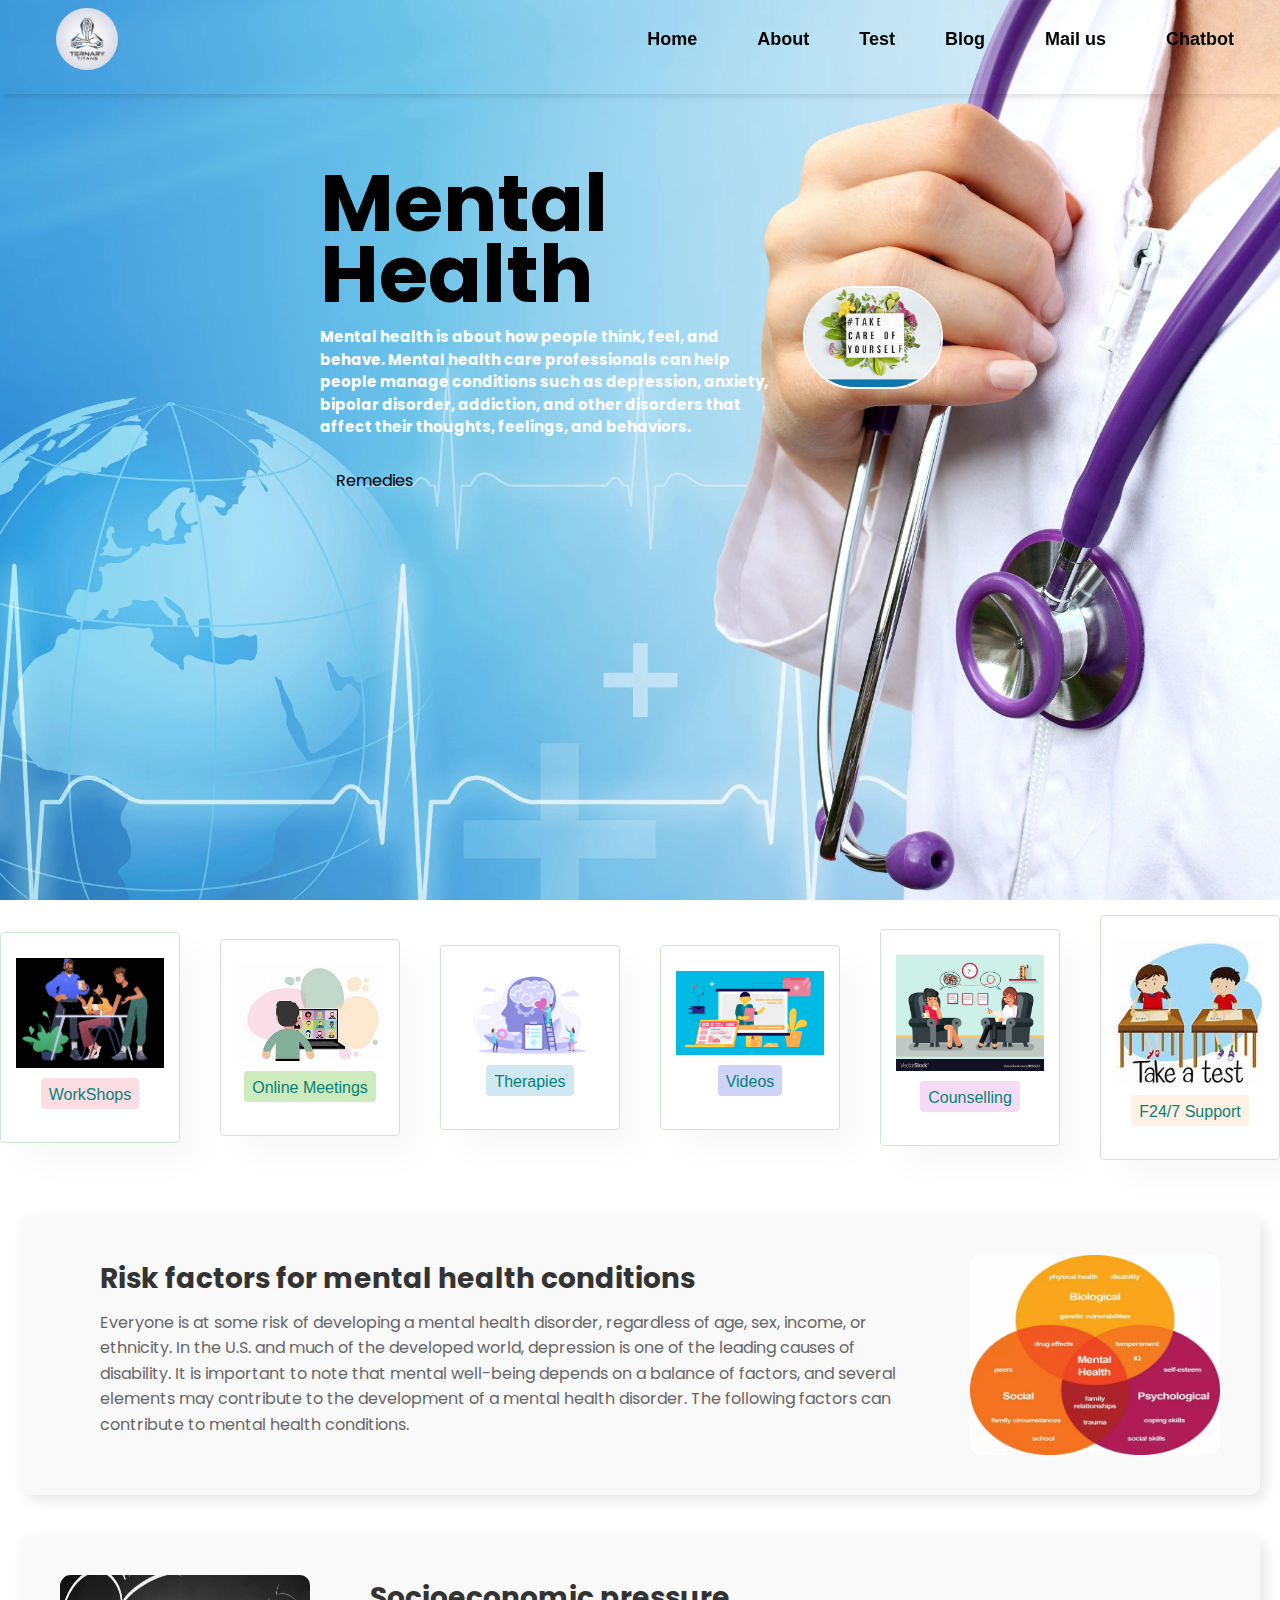
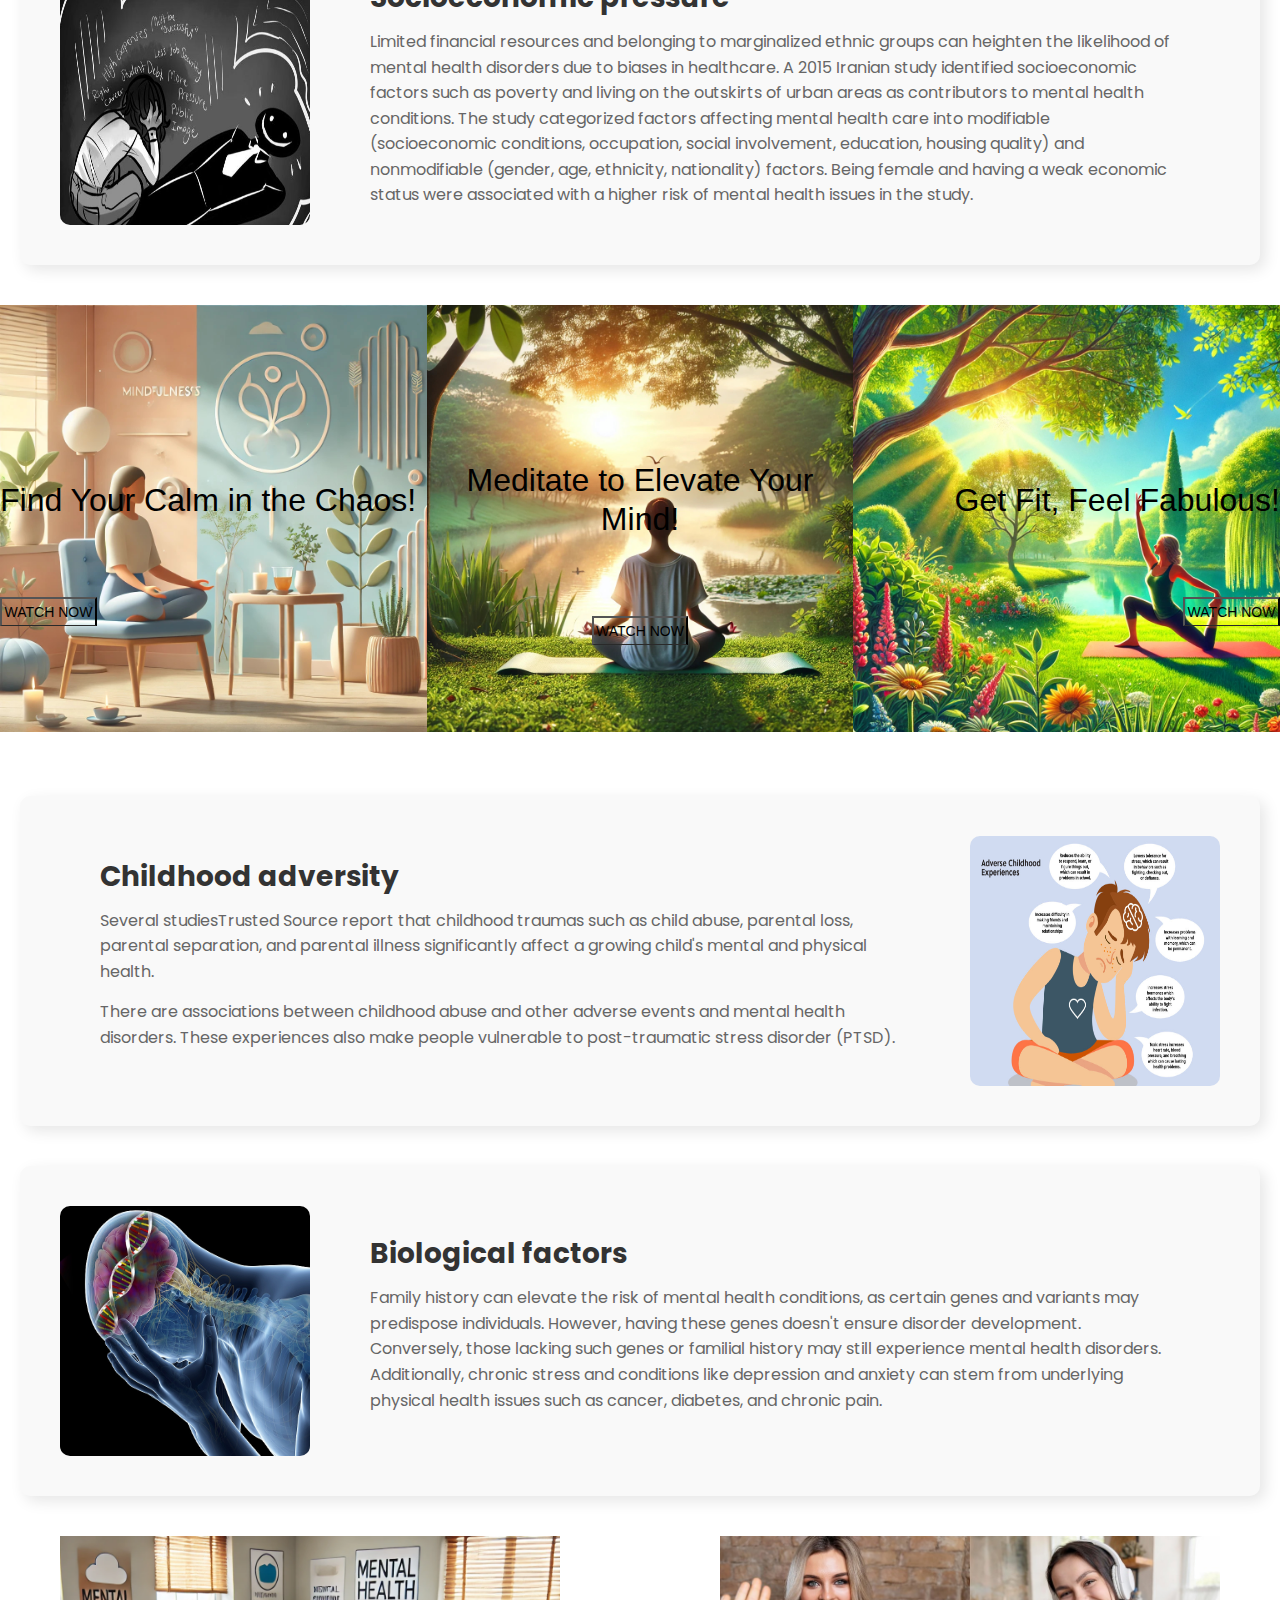
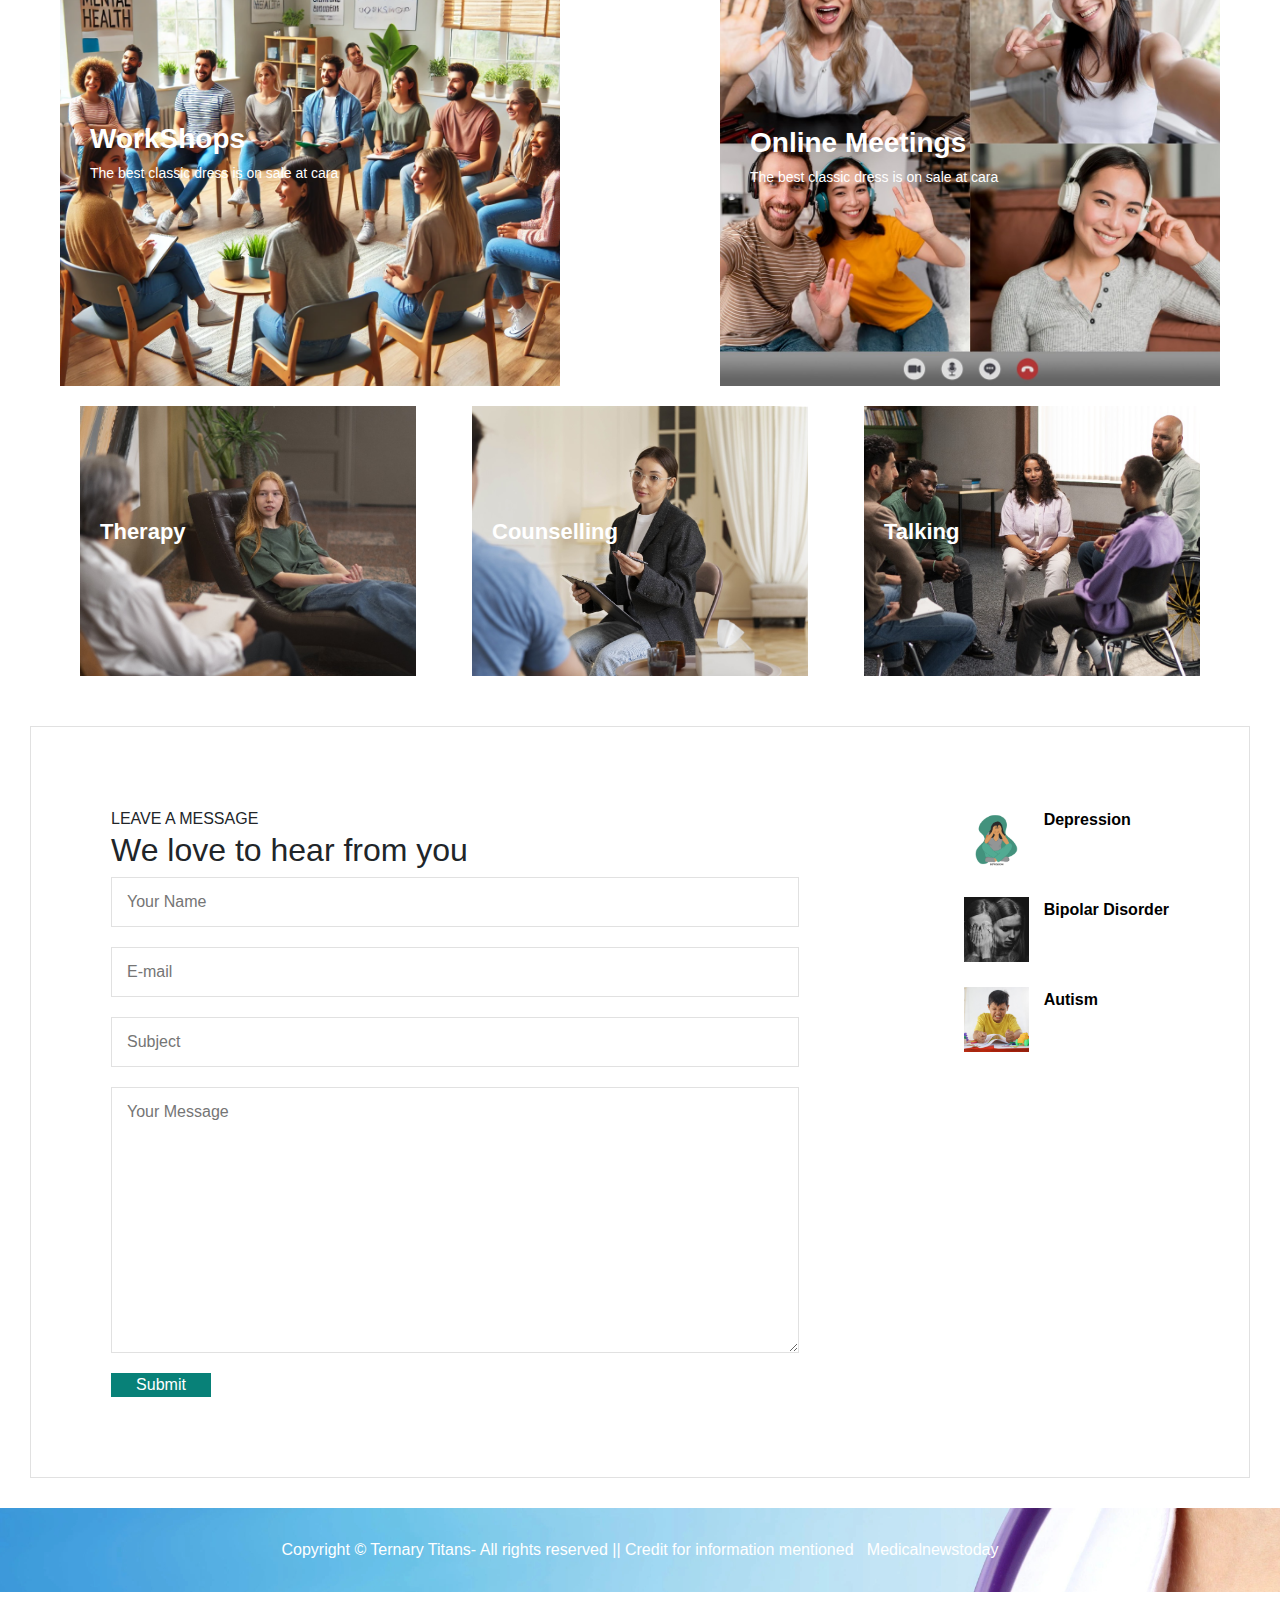
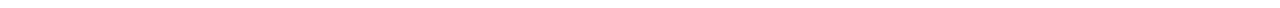
==== index.html @ f3a87f1c "Add files via upload" ====
<!DOCTYPE html>
<html lang="en">
<head>
    <meta charset="UTF-8">
    <meta name="viewport" content="width=device-width, initial-scale=1.0">
    <title>Mental Health </title>
    <link rel="stylesheet" href="style.css">
    <link rel="stylesheet" href="https://cdn.jsdelivr.net/npm/bootstrap@4.3.1/dist/css/bootstrap.min.css" 
    integrity="sha384-ggOyR0iXCbMQv3Xipma34MD+dH/1fQ784/j6cY/iJTQUOhcWr7x9JvoRxT2MZw1T"
     crossorigin="anonymous">

     <link rel="stylesheet" href="https://cdn.jsdelivr.net/npm/bootstrap-icons@1.11.1/font/bootstrap-icons.css" 
     integrity="sha384-4LISF5TTJX/fLmGSxO53rV4miRxdg84mZsxmO8Rx5jGtp/LbrixFETvWa5a6sESd" crossorigin="anonymous">
</head>
<body>
    <!-- <nav class="navbar background">
        <ul class="sidebar">
            <li onclick=hideSidebar()><a href="#"><svg xmlns="http://www.w3.org/2000/svg" height="26px" viewBox="0 -960 960 960" width="24px" fill="#5f6368"><path d="m256-200-56-56 224-224-224-224 56-56 224 224 224-224 56 56-224 224 224 224-56 56-224-224-224 224Z"/></svg></a></li>
            <li><a href="index.html">Home</a></li>
            <li><a href="#">About</a></li>
            <li><a href="">Test</a></li>
            <li><a href="bolg.html">Blog</a></li>
            <li ><a href="mailto: abc@gmail.com">Mail us  </a></li>
            <li ><a href="https://www.chatbase.co/chatbot-iframe/_RUopbeMwL-iuZXejC-tN" target="_blank">Chatbot</a></li>
        </ul>
        <ul>
           <img class="logo" src="images/logo.jpeg" alt="logo">
            <li class="hideOnMobile"><a href="index.html">Home</a></li>
            <li class="hideOnMobile"><a href="#About">About</a></li>
            <li class="hideOnMobile"><a href="">Test</a></li>
            <li class="hideOnMobile"><a href="bolg.html">Blog</a></li>
            <li  class="hideOnMobile"><a href="mailto: abc@gmail.com">Mail us  </a></li>
            <li  class="hideOnMobile"><a href="https://www.chatbase.co/chatbot-iframe/_RUopbeMwL-iuZXejC-tN" target="_blank">Chatbot</a></li>
            <li class="menu-button" onclick=showSidebar()><a href="#"><svg xmlns="http://www.w3.org/2000/svg" height="26px" viewBox="0 -960 960 960" width="26px" fill="#5f6368"><path d="M120-240v-80h720v80H120Zm0-200v-80h720v80H120Zm0-200v-80h720v80H120Z"/></svg></a></li>
        </ul>
    </nav> -->
    <nav class="navbar background fixed-top">
        <ul class="sidebar">
            <li onclick=hideSidebar()>
                <a href="#"><svg xmlns="http://www.w3.org/2000/svg" height="26px" viewBox="0 -960 960 960" width="24px" fill="#5f6368"><path d="m256-200-56-56 224-224-224-224 56-56 224 224 224-224 56 56-224 224 224 224-56 56-224-224-224 224Z"/></svg></a>
            </li>
            <li><a href="index.html">Home</a></li>
            <li><a href="#">About</a></li>
            <!-- Updated Test menu with dropdown -->
            <li class="dropdown">
                <a href="javascript:void(0)" class="dropbtn">Test</a>
                <div class="dropdown-content">
                    <a href="Teenagers.html">Teenagers</a>
                    <a href="adult.html">Adults</a>
                    <a href="senior.html">Senior Citizens</a>
                </div>
            </li>
            <li><a href="blog.html">Blog</a></li>
            <li><a href="mailto: abc@gmail.com">Mail us</a></li>
            <li><a href="https://www.chatbase.co/chatbot-iframe/_RUopbeMwL-iuZXejC-tN" target="_blank">Chatbot</a></li>
        </ul>
        <ul>
            <img class="logo" src="images/logo.jpg" alt="logo">
            <li class="hideOnMobile"><a href="index.html">Home</a></li>
            <li class="hideOnMobile"><a href="#About">About</a></li>
            <!-- Updated Test menu with dropdown for larger screens -->
            <li class="dropdown hideOnMobile">
                <a href="javascript:void(0)" class="dropbtn">Test</a>
                <div class="dropdown-content">
                    <a href="Teenagers.html">Teenagers</a>
                    <a href="adult.html">Adults</a>
                    <a href="senior.html">Senior Citizens</a>
                </div>
            </li>
            <li class="hideOnMobile"><a href="blog.html">Blog</a></li>
            <li class="hideOnMobile"><a href="mailto: abc@gmail.com">Mail us</a></li>
            <li class="hideOnMobile"><a href="https://www.chatbase.co/chatbot-iframe/_RUopbeMwL-iuZXejC-tN" target="_blank">Chatbot</a></li>
            <li class="menu-button" onclick=showSidebar()>
                <a href="#"><svg xmlns="http://www.w3.org/2000/svg" height="26px" viewBox="0 -960 960 960" width="26px" fill="#5f6368"><path d="M120-240v-80h720v80H120Zm0-200v-80h720v80H120Zm0-200v-80h720v80H120Z"/></svg></a>
            </li>
        </ul>
    </nav>
    <section class="background firstSection">
        <div class="box-main">
            <div class="firstHalf">
                <p class="text-b">Mental Health </p>
                <p class="text-s">Mental health is about how people think, feel, and behave. 
                    Mental health care professionals can help people manage conditions such as depression,
                     anxiety, bipolar disorder, addiction, and other disorders that affect their thoughts, 
                     feelings, and behaviors. </p>
                <div class="buttons">
                   
                    <button class="btn"><a href="awareness.html" target="_blank" >Remedies</a></button>
                </div>
            </div>

            <div class="secondHalf">
                <img src="images/main.jpeg" alt=" Mental health">
            </div>
        </div>
    </section>
    <section id="feature" class="section-p1">
        <div class="fe-box">
            <img src="images/workshop.jpg" alt="workshop">
            <h6>WorkShops</h6>
        </div>
        <div class="fe-box">
            <img src="images/online meeting.jpeg" alt="online meeting">
            <h6>Online Meetings</h6>
        </div>
        <div class="fe-box">
            <img src="images/AI-mental-health-therapy.webp" alt="therapies">
            <h6>Therapies</h6>
        </div>
        <div class="fe-box">
            <img src="images/Videos.jpg" alt="Videos">
            <h6>Videos</h6>
        </div>
        <div class="fe-box">
            <img src="images/counselling.jpg" alt="counselling">
            <h6>Counselling</h6>
        </div>
        <div class="fe-box">
            <img src="images/testing.jpeg" alt="testing">
            <h6>F24/7 Support</h6>
        </div>

    </section>
    <section class="section" id="About" >
        <div class="paras">
        <p class="sectionTag text-big">Risk factors for mental health conditions</p>
        <p class="sectionSubTag text-small">
            Everyone is at some risk of developing a mental health disorder,
             regardless of age, sex, income, or ethnicity. In the U.S. and much of the developed world,
             depression is one of the leading causes of disability.
             It is important to note that mental well-being depends on a balance of factors, and 
             several elements may contribute to the development of a mental health disorder.
             The following factors can contribute to mental health conditions.
        </div>
            <div class="thumbnail">
                <img src="images/img2.webp" alt="building image">
            </div>
        </p>
    </section>
    <section class="section section-left ">
        <div class="paras">
        <p class="sectionTag text-big">Socioeconomic pressure</p>
        <p class="sectionSubTag text-small">
            Limited financial resources and belonging to marginalized ethnic groups
             can heighten the likelihood of mental health disorders due to biases in healthcare.
              A 2015 Iranian study identified socioeconomic factors such as poverty and living on 
              the outskirts of urban areas as contributors to mental health conditions. 
              The study categorized factors affecting mental health care into modifiable
               (socioeconomic conditions, occupation, social involvement, education, housing quality) 
               and nonmodifiable (gender, age, ethnicity, nationality) factors. Being female and having a
                weak economic status were associated with a higher risk of mental health issues in the study.
        </div>
            <div class="thumbnail">
                <img src="images/img3.jpg" alt="building image">
            </div>
        </p>
    </section>
    
    <section id="new" class="w-100">
        <div class="row p-0 m-0">
          <div class="one col-lg-4 col-md-12 col-12 p-0">
            <img class="img-fluid" src="images/manage stress.jpg" alt="">
            <div class="details">
              <h2>Find Your Calm in the Chaos!</h2>
              <button class="text-uppercase"><a href="https://youtu.be/uDuPL6wfWvQ?si=vHTYbz6WecCUiUJJ" target="_blank">Watch now</a></button>
            </div>
          </div>
          <div class="one col-lg-4 col-md-12 col-12 p-0">
            <img class="img-fluid" src="images/meditation.jpg" alt="">
            <div class="details">
              <h2>Meditate to Elevate Your Mind!</h2>
              <button class="text-uppercase"><a href="https://youtu.be/cbKkB3POqaY?si=STC4445yR1fGW0yU" target="_blank">Watch now</a></button>
            </div>
          </div>
          <div class="one col-lg-4 col-md-12 col-12 p-0">
            <img class="img-fluid" src="images/Exercise.jpg" alt="">
            <div class="details">
              <h2>Get Fit, Feel Fabulous!</h2>
              <button class="text-uppercase"><a href="https://youtu.be/o18I23HCQtE?si=DFOHvB4VDRII1IsX" target="_blank">Watch now</a></button>
            </div>
          </div>
        </div>
      </section>

    
    <section class="section" >
        <div class="paras">
        <p class="sectionTag text-big">Childhood adversity</p>
        <p class="sectionSubTag text-small">
            Several studiesTrusted Source report that childhood traumas such as child abuse,
             parental loss, parental separation, and parental illness significantly affect a 
             growing child's mental and physical health.
            </p>
            <p class="sectionSubTag text-small">
                There are associations between childhood abuse and other adverse 
                events and mental health disorders. These experiences also make people
                 vulnerable to post-traumatic stress disorder (PTSD).
                
            </p>
        </div>
            <div class="thumbnail">
                <img src="images/img4.jpg" alt="building image">
            </div>
        </p>
    </section>

    <section class="section section-left ">
        <div class="paras">
        <p class="sectionTag text-big">Biological factors</p>
        <p class="sectionSubTag text-small">
            Family history can elevate the risk of mental health conditions,
             as certain genes and variants may predispose individuals. However,
              having these genes doesn't ensure disorder development. Conversely,
               those lacking such genes or familial history may still experience 
               mental health disorders. Additionally, chronic stress and conditions
                like depression and anxiety can stem from underlying physical health
                 issues such as cancer, diabetes, and chronic pain.
        </div>
            <div class="thumbnail">
                <img src="images/img5.jpg" alt="building image">
            </div>
        </p>
    </section>
    <section id="sm-banner" class="section-p1">
        <div class="banner-box">
           
            <h2>WorkShops</h2>
            <span>The best classic dress is on sale at cara</span>
           
        </div>
        <div class="banner-box banner-box2">
            <h4></h4>
            <h2>Online Meetings</h2>
            <span>The best classic dress is on sale at cara</span>
            
        </div>
    </section>

    <section id="banner3">
        <div class="banner-box">
            <h2>Therapy</h2>
           <h3></h3>
        </div>
        <div class="banner-box banner-box2">
            <h2>Counselling</h2>
           <h3></h3>
        </div>
        <div class="banner-box banner-box3">
            <h2>Talking</h2>
           <h3></h3>
        </div>
    </section>

    <section id="form-details">
        <form id="feedbackForm" onsubmit="submitForm(event)" >
            <span>LEAVE A MESSAGE</span>
            <h2>We love to hear from you</h2>
            <input type="text" placeholder="Your Name" id="name">
            <input type="email" placeholder="E-mail" id="email">
            <input type="text" placeholder="Subject" id="subject">
            <textarea name="" id="message" cols="30"  rows="10" placeholder="Your Message"></textarea>
            <button class="normal" id="submit">Submit</button>
        </form>
        <div class="people">
            <div>
                <img src="images/Depression.png" alt="">
                <p>
                   <span>Depression</span> </p>
            </div>
            <div>
                <img src="images/Bipolar disorder.jpeg" alt="">
                <p>
                    <span>Bipolar Disorder</span> </p>
            </div>
            <div>
                <img src="images/Autism.jpeg" alt="">
                <p>
                    <span>Autism </span> 
                 </p>
            </div>
        </div>
    </section>

    <footer class="background">
        <p class="text-footer">
             Copyright &copy; Ternary Titans- All rights reserved ||
             Credit for information mentioned  <a href="https://www.medicalnewstoday.com/articles/154543#definition" style="color: white; " target="_blank">&nbsp;&nbsp;  Medicalnewstoday </a> </p>
        </p>
    </footer>

    <script>
        function submitForm(event) {
            event.preventDefault();
            alert("Your feedback is submitted");
            document.getElementById("feedbackForm").reset();
        }

        function showSidebar(){
        const sidebar = document.querySelector('.sidebar');
        sidebar.style.display = 'flex';
        }
        function hideSidebar(){
        const sidebar = document.querySelector('.sidebar');
        sidebar.style.display = 'none';
        }
</script>
    <script href="script.js"></script>
    <script src="https://cdn.jsdelivr.net/npm/@popperjs/core@2.11.8/dist/umd/popper.min.js"
     integrity="sha384-I7E8VVD/ismYTF4hNIPjVp/Zjvgyol6VFvRkX/vR+Vc4jQkC+hVqc2pM8ODewa9r" crossorigin="anonymous"></script>
<script src="https://cdn.jsdelivr.net/npm/bootstrap@5.3.3/dist/js/bootstrap.min.js"
 integrity="sha384-0pUGZvbkm6XF6gxjEnlmuGrJXVbNuzT9qBBavbLwCsOGabYfZo0T0to5eqruptLy" crossorigin="anonymous"></script>
</body>
</html>
---- style.css ----
@import url('https://fonts.googleapis.com/css2?family=Poppins:ital,wght@0,100;0,200;0,300;0,400;0,500;0,600;0,700;0,800;0,900;1,100;1,200;1,300;1,400;1,500;1,600;1,700;1,800;1,900&display=swap');
/* @import url('https://fonts.googleapis.com/css2?family=Ubuntu&display=swap'); */

* {
    margin: 0;
    padding: 0;
    box-sizing: border-box;
  }
  
body {
  line-height: 1.6;
  background-color: #f4f4f4;
  color: #333;
  font-family: "Poppins",sans-serif;
}
  
.logo{
    margin-right: 40%;
    margin-top: 0%;
    width: 5%;
    height: 5%;
    border-radius: 40px;
}
.navbar{
    box-shadow: 3px 3px 5px rgba(0, 0, 0, 0.1);
    position: sticky;
    top:0;
    cursor: pointer;
}
nav ul{
    width: 100%;
    list-style: none;
    display: flex;
    justify-content: flex-end;
    align-items: center;
}
nav li{
    height: 60px;
}
nav a{
    height: 100%;
    padding: 0 30px;
    text-decoration: none;
    display: flex;
    align-items: center;
    /* color: white; */
    color: black;
    font-size: large;
    font-weight: bold;
}

nav a:hover{
    background-color: #f4f4f4;
    text-decoration: none;
}
nav li:first-child{
    margin-right: auto;
}
.sidebar{
    position: fixed;
    top: 0;
    right: 0;
    height: 100vh;
    width: 250px;
    z-index: 999;
    background-color: rgb(255, 255, 255, 0.2);
    backdrop-filter: blur(10px);
    box-shadow: 10px 0 10px rgba(0, 0, 0, 0.1);
    display: none;
    flex-direction: column;
    align-items: flex-start;
    justify-content: flex-start;
}
.sidebar li{
    width: 100%;
}
.sidebar a{
    width: 100%;
}
.menu-button{
    display: none;
}
/* Dropdown container */
.dropdown {
    position: relative;
    display: inline-block;
}

/* Dropdown button */
.dropbtn {
    color: black;
    padding: 14px 20px;
    text-decoration: none;
}

/* Dropdown content (hidden by default) */
.dropdown-content {
    display: none;
    position: absolute;
    background-color: #f9f9f9;
    min-width: 160px;
    box-shadow: 0px 8px 16px 0px rgba(0,0,0,0.2);
    z-index: 1;
}

/* Links inside the dropdown */
.dropdown-content a {
    color: black;
    padding: 12px 16px;
    text-decoration: none;
    display: block;
}

/* Change color of dropdown links on hover */
.dropdown-content a:hover {
    background-color: #f1f1f1;
}

/* Show the dropdown menu on hover */
.dropdown:hover .dropdown-content {
    display: block;
}

/* Change the background color of the dropdown button when hovered */
.dropdown:hover .dropbtn {
    background-color: #f4f4f4;;
}
.background{
  background:rgba(255, 255, 255, 0.7)url('images/background.jpg');
  background-size: cover;
  background-blend-mode: darken;
}
.box-main{
    display: flex;
    justify-content: center;
    align-items: center;
    color: white;
    font-family: 'Segoe UI', Tahoma, Geneva, Verdana, sans-serif;
    max-width: 50%;
    margin: auto;
    height: 75%;
}
h6{
    font-weight: 700;
    font-size: 12px;
}
#feature{
    display: flex;
    align-items: center;
    justify-content: space-between;
    flex-wrap: wrap;
}
#feature .fe-box{
    width: 180px;
    text-align: center;
    padding: 25px 15px;
    box-shadow: 20px 20px 34px rgba(0,0,0,0.03);
    border: 1px solid #cce7d0;
    border-radius: 4px;
    margin: 15px 0;
}
#feature .fe-box:hover{
    box-shadow: 10px 10px 54px rgba(70,62,221,0.1);

}
#feature .fe-box img{
    width:100%;
    margin-bottom:10px;
}
#feature .fe-box h6{
    display: inline-block;
    padding: 9px 8px 6px 8px;
    line-height: 1;
    border-radius: 4px;
    color: #088178;
    background-color: #fddde4;
}
#feature .fe-box:nth-child(2) h6{
    background-color: #cdebbc;
}
#feature .fe-box:nth-child(3) h6{
    background-color: #d1e8f2;
}
#feature .fe-box:nth-child(4) h6{
    background-color: #cdd4f8;
}
#feature .fe-box:nth-child(5) h6{
    background-color: #f6dbf6;
}
#feature .fe-box:nth-child(6) h6{
    background-color: #fff2e5;
}



.firstSection{
    height: 100vh;
}
.firstHalf{
    width: 80%;
    display: flex;
    flex-direction: column;
    justify-content: center;
}
.secondHalf{
    width: 30% ;
}
.secondHalf img{
    width: 80% ;
    border: 2px solid white;
    display: block;
    margin: auto;
    border-radius: 90px;
}
.text-big{
    /* font-family: Arial, Helvetica, sans-serif; */
    font-family: "Poppins",sans-serif;
    font-weight: bold;
    font-size: 41px;
    color: black;
}
.text-b{
    font-family: "Poppins",sans-serif;
    font-weight: bold;
    /* font-size: 41px; */
    font-size: 5em;
    line-height: 0.89em;
    color: black; 
}
.text-small{
    font-family: "Poppins",sans-serif;
    font-size: 15px;
    color: black;
}
.text-s{
    font-family: "Poppins",sans-serif;
    font-size: 15px; 
    font-weight: bold;
}
.btn{
    padding: 8px 20px;
    margin: 7px 3px;
    border: 2px solid;
    border-radius:  8px;
    background-color: #f9f9f9;
    font-weight: bold;
    color: black;
    cursor: pointer;
    font-family: "Poppins",sans-serif; 
    font-size: 20px;
}
.btn:hover{
    background-color: black;
}
.btn a:hover{
    color: #f6f5f4;
} 

.btn a{
    text-decoration: none;
    /* color: #ddd; */
    color: black;
}
.btn-sm{
    padding: 6px 10px;
    vertical-align: middle;
    font-size: 16px;
    width: 40px;
}
.btn-dark{
    color: black;
    border: 2px solid grey;
}
.about {
    padding: 80px 0;
    text-align: center;
}

.about-content img {
    margin-top: 20px;
    width: 300px;
    border-radius: 10px;
    box-shadow: 0px 8px 20px rgba(0, 0, 0, 0.1);
}
#new .one img{
    width: 100%;
    height: 100%;
    background-position: center center;
    background-repeat: no-repeat;
    background-size: cover;
    position: relative;
}
#new .details a{
    text-decoration: none;
    color:black ;
}
#new .one .details{
    position: absolute;
    width: 100%;
    height: 100%;
    top: 0;
    left: 0;
    transition: 0.3s ease;
}

#new .one .details h2{
    color:black ;
}

#new .one:hover .details{
    cursor: pointer;
    /* background-color: rgba(245, 178, 178, 0.7); */
    background-color: rgba(255, 255, 255, 0.7);
}
#new .one .details button{
    display: inline-block;
    font-size: 14px;
    font-weight: 500;
    color: #2a2a2a;
    background: none;
    text-transform: uppercase;
    border-bottom: 1px solid #2a2a2a;
    padding: 2.5px;
    transform: translateY(70px);
    transition: 0.3s ease;
}
#new .one .details button:hover{
    color: #fff;
    border-bottom: 1px solid #fff ;
}
#new .one:nth-child(1) .details{
    display: flex;
    justify-content: center;
    flex-direction: column;
    align-items: flex-start;
    text-align: start;
}
#new .one:nth-child(2) .details{
    display: flex;
    justify-content: center;
    flex-direction: column;
    align-items: center;
    text-align: center;
}
#new .one:nth-child(3) .details{
    display: flex;
    justify-content: center;
    flex-direction: column;
    align-items: flex-end;
    text-align:end;
}
/* .feedback{
    padding: 80px 0;
    text-align: center;
    background-color: #f6f5f4;
    height:833px ;
    
}
.feedback form {
    max-width: 600px;
    margin: 0 auto;
}
.feedback input, .feedback textarea {
    width: 100%;
    padding: 10px;
    margin: 10px 0;
    border-radius: 5px;
    border: 1px solid #ddd;
} */
#banner{
    display: flex;
    flex-direction: column;
    justify-content: center;
    align-items: center;
    text-align: center;
    background-image: url("img/banner/b2.jpg");
    width: 100%;
    height: 40vh;
    background-size: cover;
    background-position: center;
}
#banner h4{
    color: #fff;
    font-size: 16px;
}
#banner h2{
    color: #fff;
    font-size: 30px;
    padding: 10px 0;
}
#banner h2 span {
    color: #ef3636;
    
}
#banner button:hover{
    background: #088178;
    color: #fff;
}
#sm-banner{
    display: flex;
    justify-content: space-between;
    flex-wrap: wrap;

}
#sm-banner .banner-box{
    display: flex;
    flex-direction: column;
    justify-content: center;
    align-items: flex-start;
    background-image: url("images/b1.jpg");
    min-width: 500px;
    height: 50vh;
    background-size: cover;
    background-position: center;
    padding: 30px;
    margin-left: 60px;
    margin-bottom: 20px;
}
#sm-banner .banner-box2{
    background-image: url("images/b2.jpg");
    margin-right: 60px;
}

#sm-banner h4{
    color: #fff;
    font-size: 20px;
    font-weight: 300;
}
#sm-banner h2{
    color: #fff;
    font-size: 28px;
    font-weight: 800;
}
#sm-banner span{
    color: #fff;
    font-size: 14px;
    font-weight: 500;
    padding-bottom: 15px;
}
#sm-banner .banner-box:hover button{
    background: #088178;
    border: 1px solid #088178;
}
#banner3{
    display: flex;
    justify-content: space-between;
    flex-wrap: wrap;
    padding: 0 80px;
}
#banner3 .banner-box{
    display: flex;
    flex-direction: column;
    justify-content: center;
    align-items: flex-start;
    background-image: url("images/b3.jpg");
    min-width: 30%;
    height: 30vh;
    background-size: cover;
    background-position: center;
    padding: 20px;
    margin-bottom: 20px;
}
#banner3 .banner-box2{
    background-image: url("images/b4.jpg"); 
}
#banner3 .banner-box3{
    background-image: url("images/b5.jpg"); 
}
#banner3 h2{
    color: #fff;
    font-weight: 900;
    font-size: 22px;
}
#banner3 h3 {
    color: #ec544e;
    font-weight: 800;
    font-size: 15px;
}
#form-details {
    display: flex;
    justify-content: space-between;
    margin: 30px;
    padding: 80px;
    border: 1px solid #e1e1e1;
}
#form-details form{
    width: 65%;
    display: flex;
    flex-direction: column;
    align-items: flex-start;
}
#form-details form input,
#form-details form textarea{
    width: 100%;
    padding: 12px 15px;
    outline: none;
    margin-bottom: 20px;
    border: 1px solid #e1e1e1;
}
#form-details form button{
    background-color: #088178;
    border: 1em;
    color:#fff;
    width: 100px;
}
#form-details .people div{
    padding-bottom: 25px;
    display: flex;
    align-items: flex-start;
}
#form-details .people div img{
    width: 65px;
    height: 65px;
    object-fit: cover;
    margin-right: 15px;
}
#form-details .people div  p{
    margin: 0;
    font-size: 13px;
    line-height: 25px;
}
#form-details .people div  p span{
    display: block;
    font-size: 16px;
    font-weight: 600;
    color: #000;
}
.text-footer{
    text-align: center;
    padding: 30px 0;
    font-family:"Ubuntu", sans-serif;
    display: flex;
    justify-content: center;
    color: white;
}
.text-footer a{
    text-decoration: none;
}
/* General styling for sections */
.section {
    display: flex;
    align-items: center;
    justify-content: space-between;
    /* margin: 40px 20px; */
    /* padding: 20px; */
    padding: 30px;
    margin-top:10px;
    margin: 40px 20px;
    background-color: #f9f9f9;
    border-radius: 10px;
    box-shadow: 5px 5px 15px rgba(0, 0, 0, 0.1);
}
/* .thumbnail img{
    width: 300px;
    height: 300px;
    border: 2px solid black;
    border-radius: 26px;
    margin-top: 19px;
} */
body > section:nth-child(4) > div.thumbnail > img{
    height: 200px;
    width: 300px;

}
/* Styling for left-aligned sections */
.section-left {
    flex-direction: row-reverse;
}
/* Styling for text container */
.paras {
    flex: 1;
    margin-right: 10px;
    padding: 0px 50px;

}

/* Heading style */
.sectionTag {
    font-size: 28px;
    font-weight: bold;
    color: #333;
    margin-bottom: 10px;
}

/* Subtext style */
.sectionSubTag {
    font-size: 16px;
    line-height: 1.6;
    color: #666;
    margin-bottom: 15px;
}

/* Image styling */
.thumbnail img {
    max-width: 250px;
    width: 100%;
    align-items: center;
    height: 250px;
    border-radius: 10px;
    margin: 10px 10px;
}

/* Responsive styling for mobile */
@media (max-width: 768px) {
    
    .background{
        background:rgba(255, 255, 255, 0.7)url('images/background.jpg');
        background-size: cover;
        background-blend-mode: darken;
        width: 100%;
        height: 1000%;
      }
    .section {
        /* flex-direction: column;
        text-align: center; */
        flex-direction: column-reverse; 
    }
    .section-left {
        flex-direction: column;
    }
    .text-small{
        text-align: center;
    }
    .text-big{
        text-align: center;
    }
    .text-b{
        font-size: 4rem;
        text-align: center;
    }
    .text-s{
        text-align: center;
    }
    .paras {
        margin-right: 0;
        padding: 0px;
        /* margin-bottom: 20px; */
    }
    .thumbnail img {
        max-width: 100%;
        align-items: center;
    }
    .box-main{
        flex-direction: column-reverse;
        max-width: 100%;
    }
    .buttons{
        text-align: center;
    }
}
@media (max-width: 900px) {
    .hideOnMobile{
        display: none;
    }
    .menu-button{
        display: block;
    }
}

@media (max-width: 600px) {
    
    .sidebar{
        width: 100%;
    }
  
}
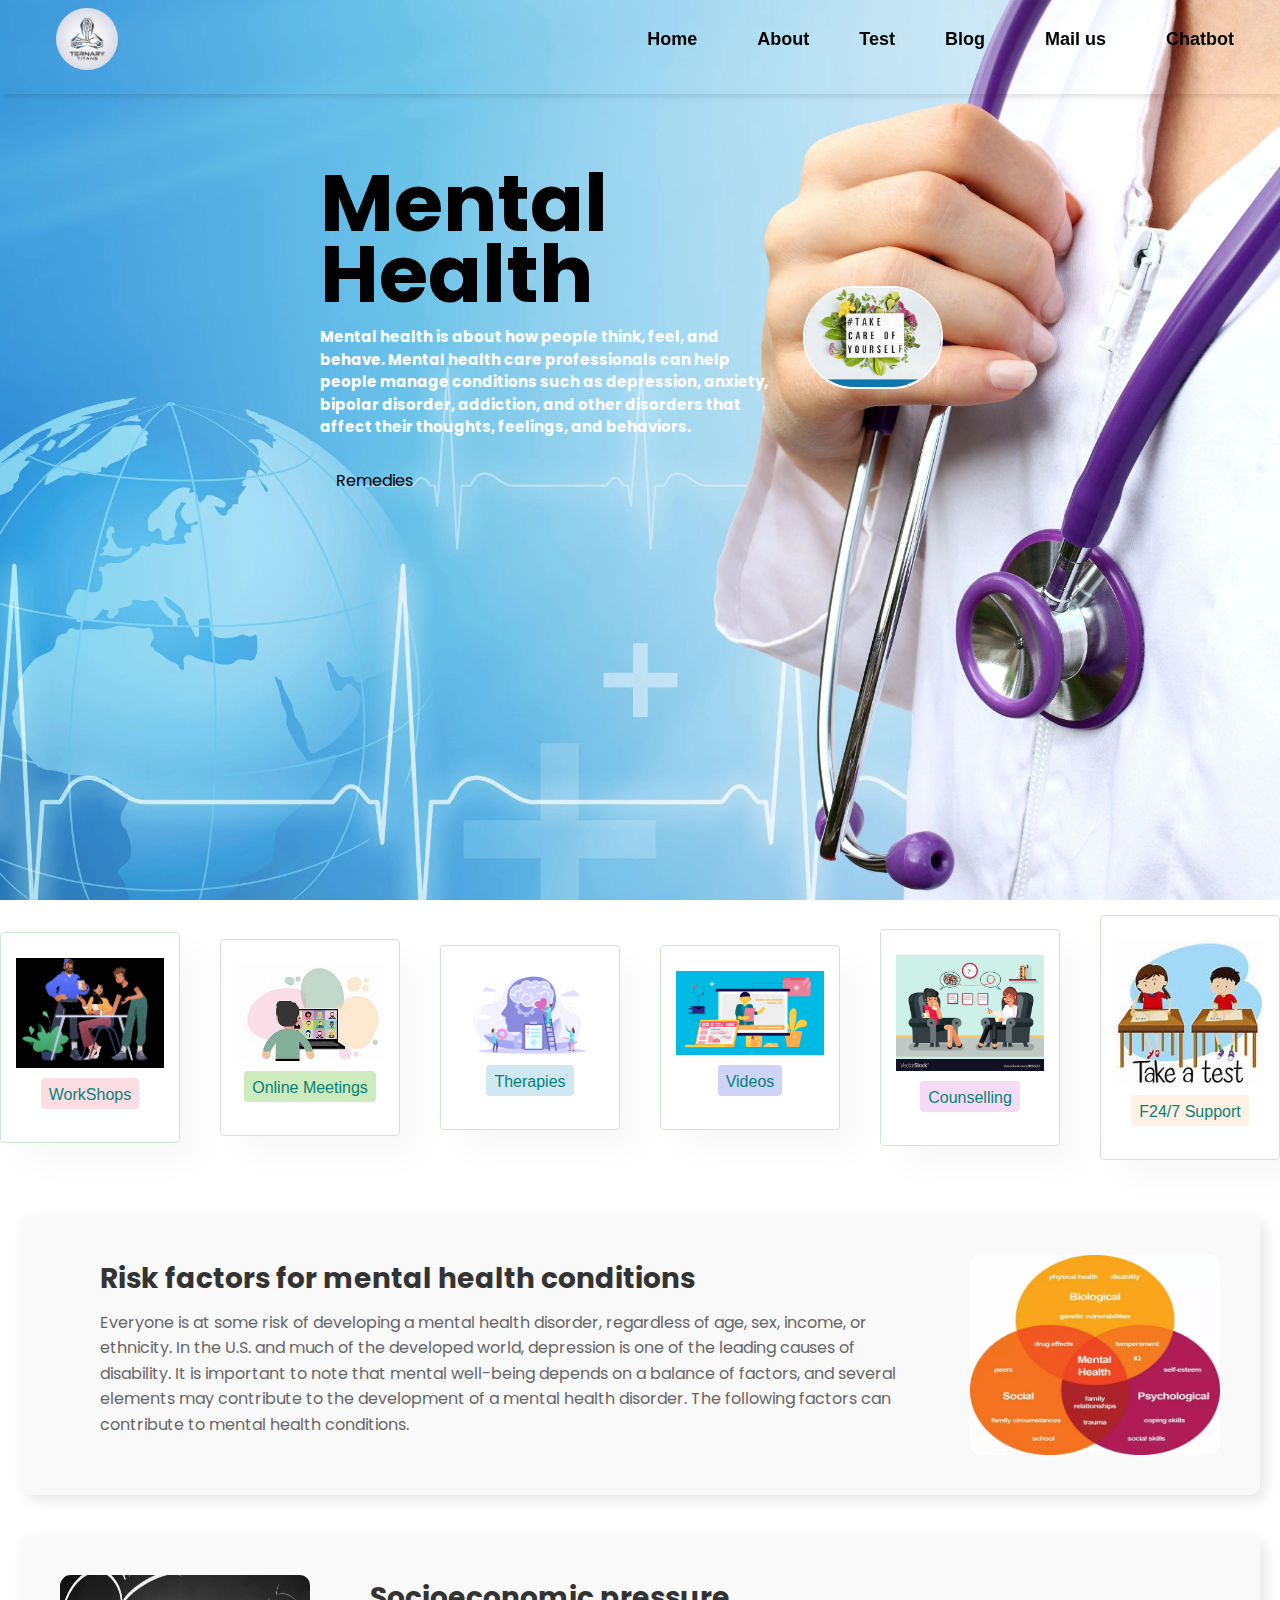
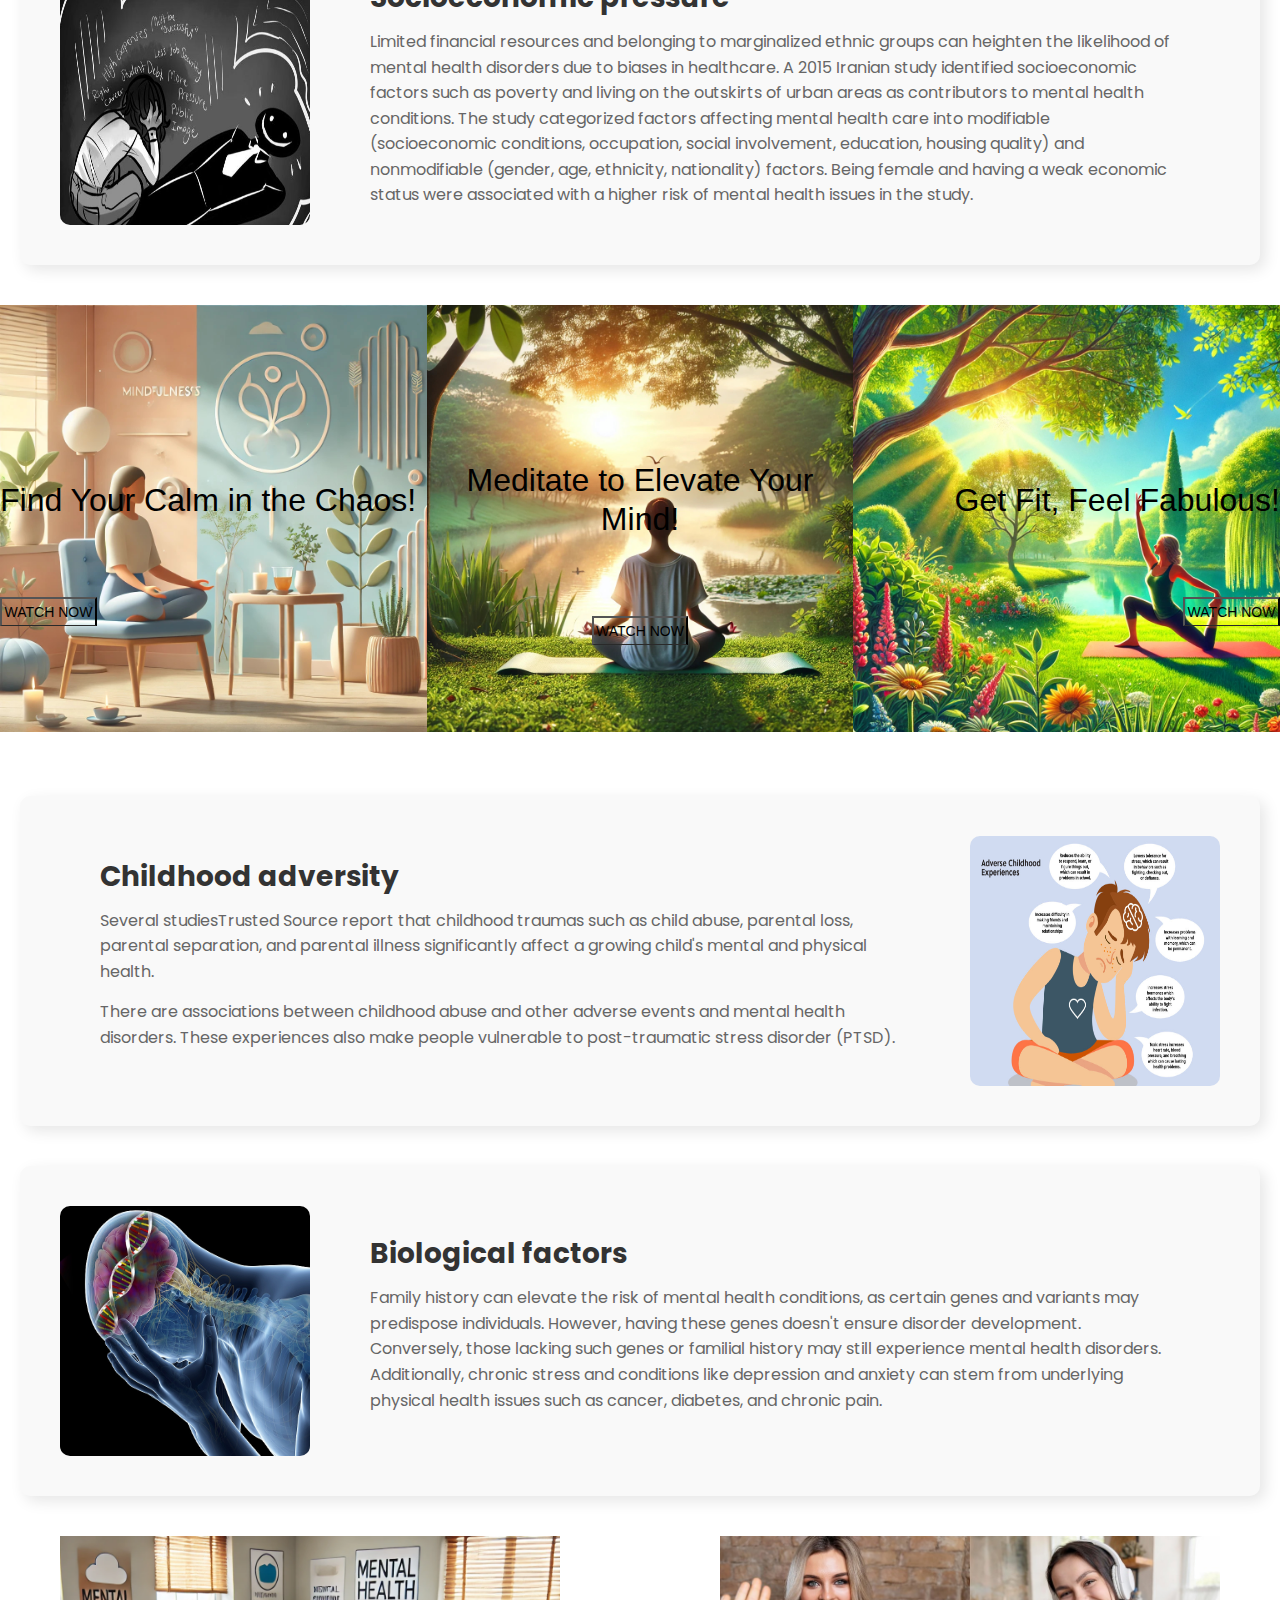
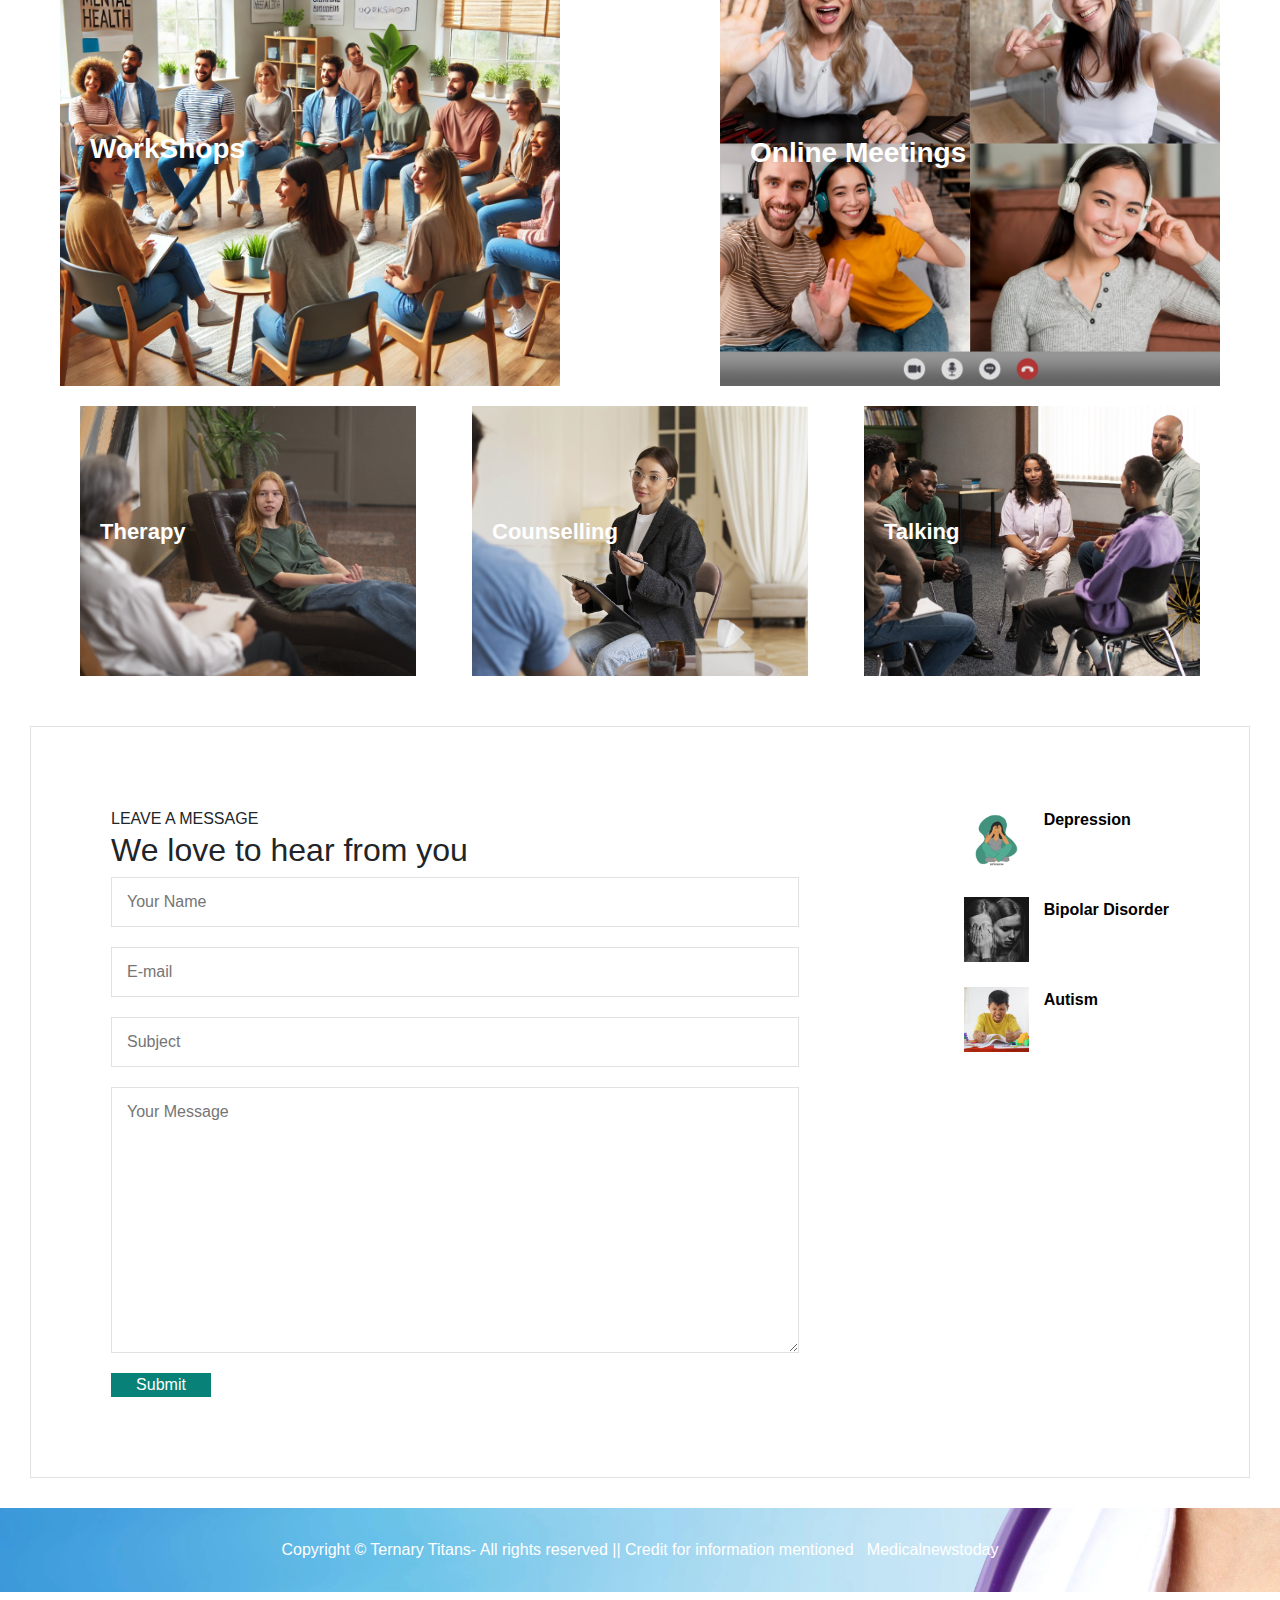
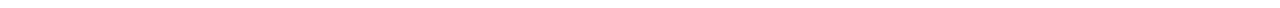
==== commit 2ad5a2da: "Update index.html" ====
--- a/index.html
+++ b/index.html
@@ -225,13 +225,13 @@
         <div class="banner-box">
            
             <h2>WorkShops</h2>
-            <span>The best classic dress is on sale at cara</span>
+            <span></span>
            
         </div>
         <div class="banner-box banner-box2">
             <h4></h4>
             <h2>Online Meetings</h2>
-            <span>The best classic dress is on sale at cara</span>
+            <span></span>
             
         </div>
     </section>
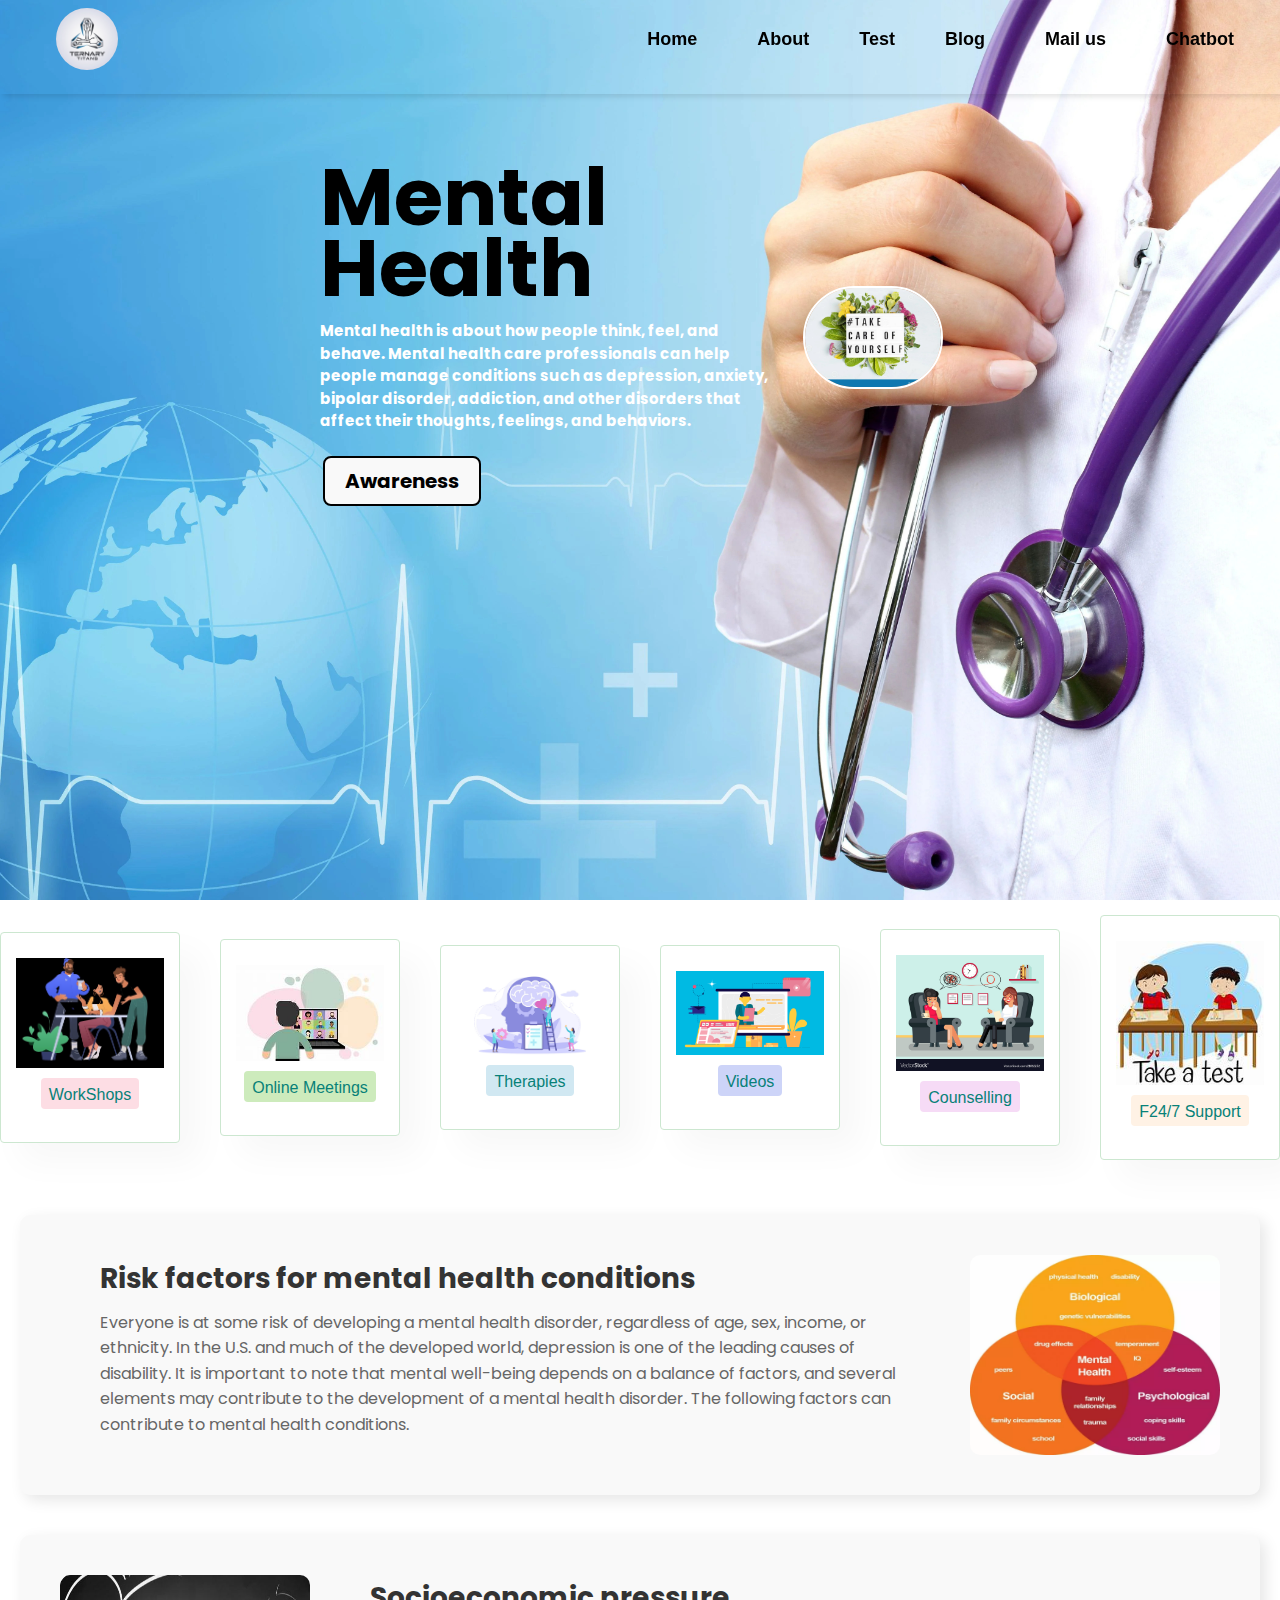
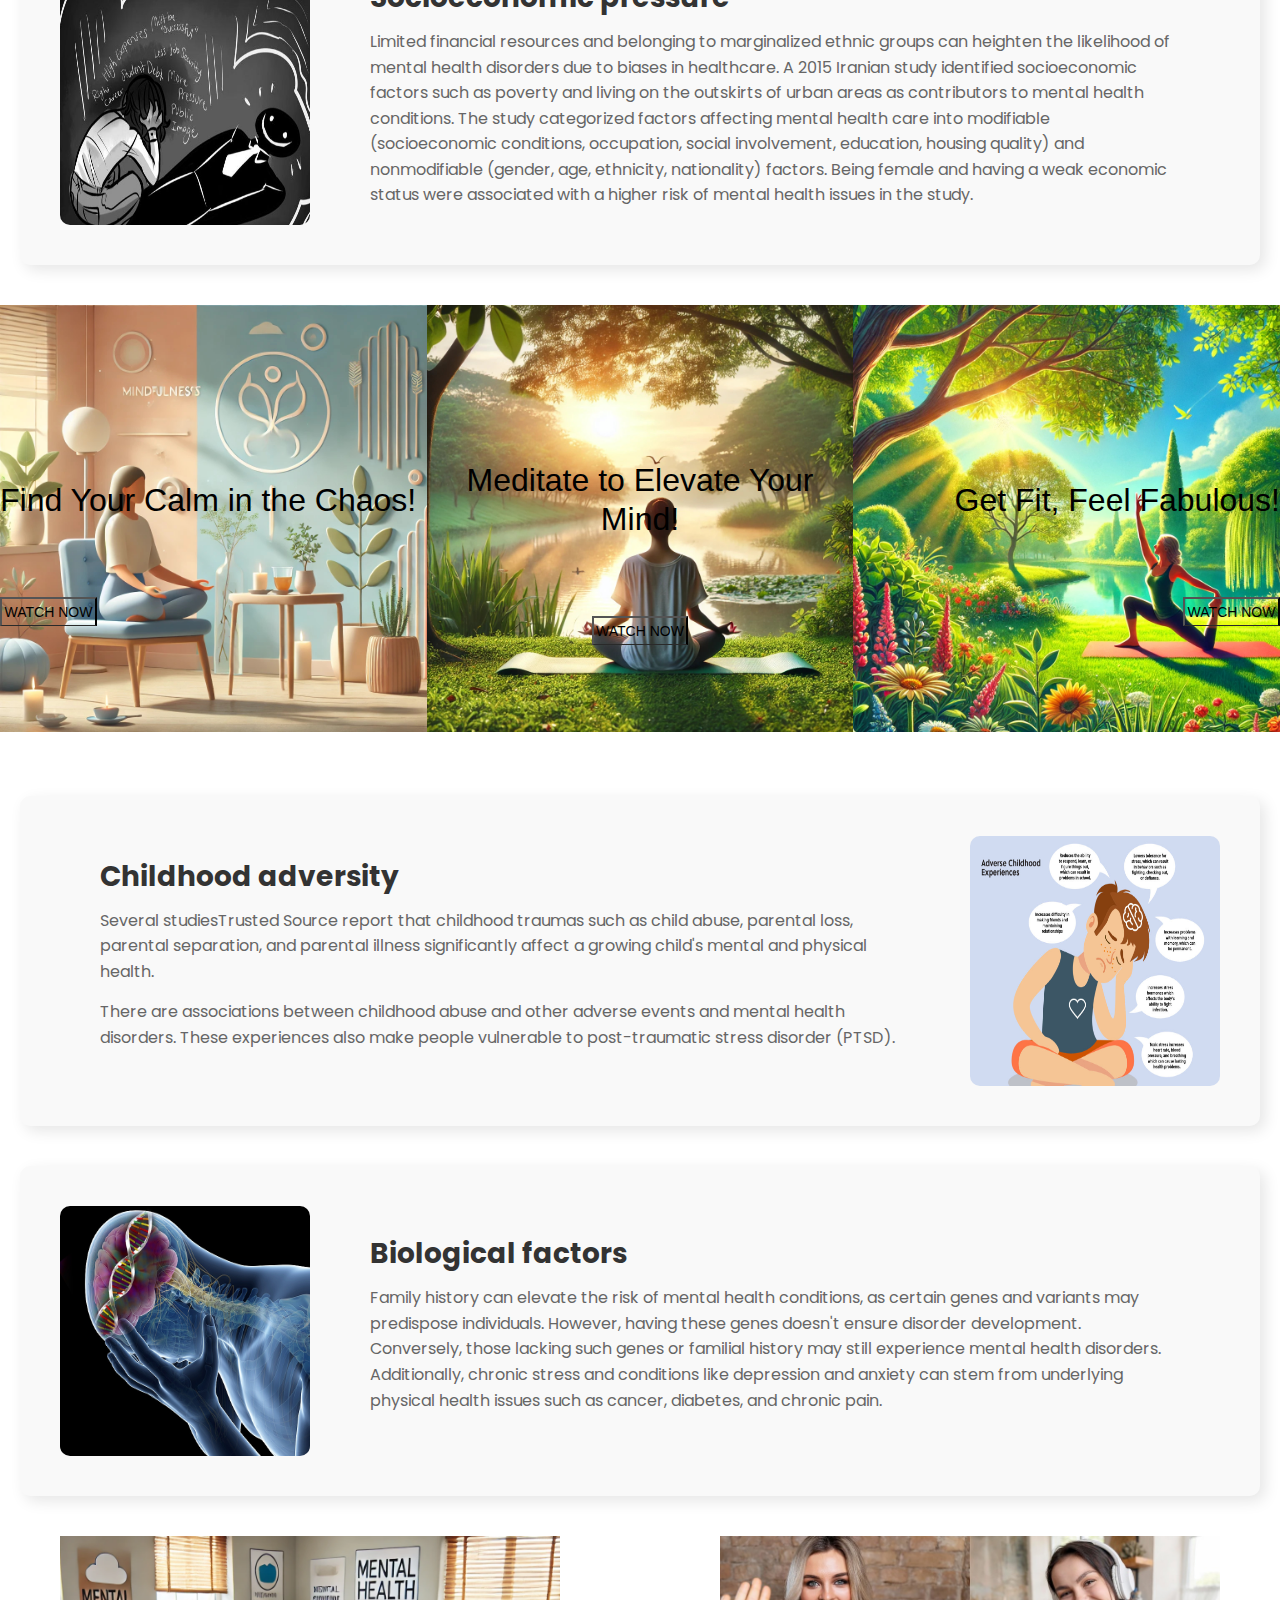
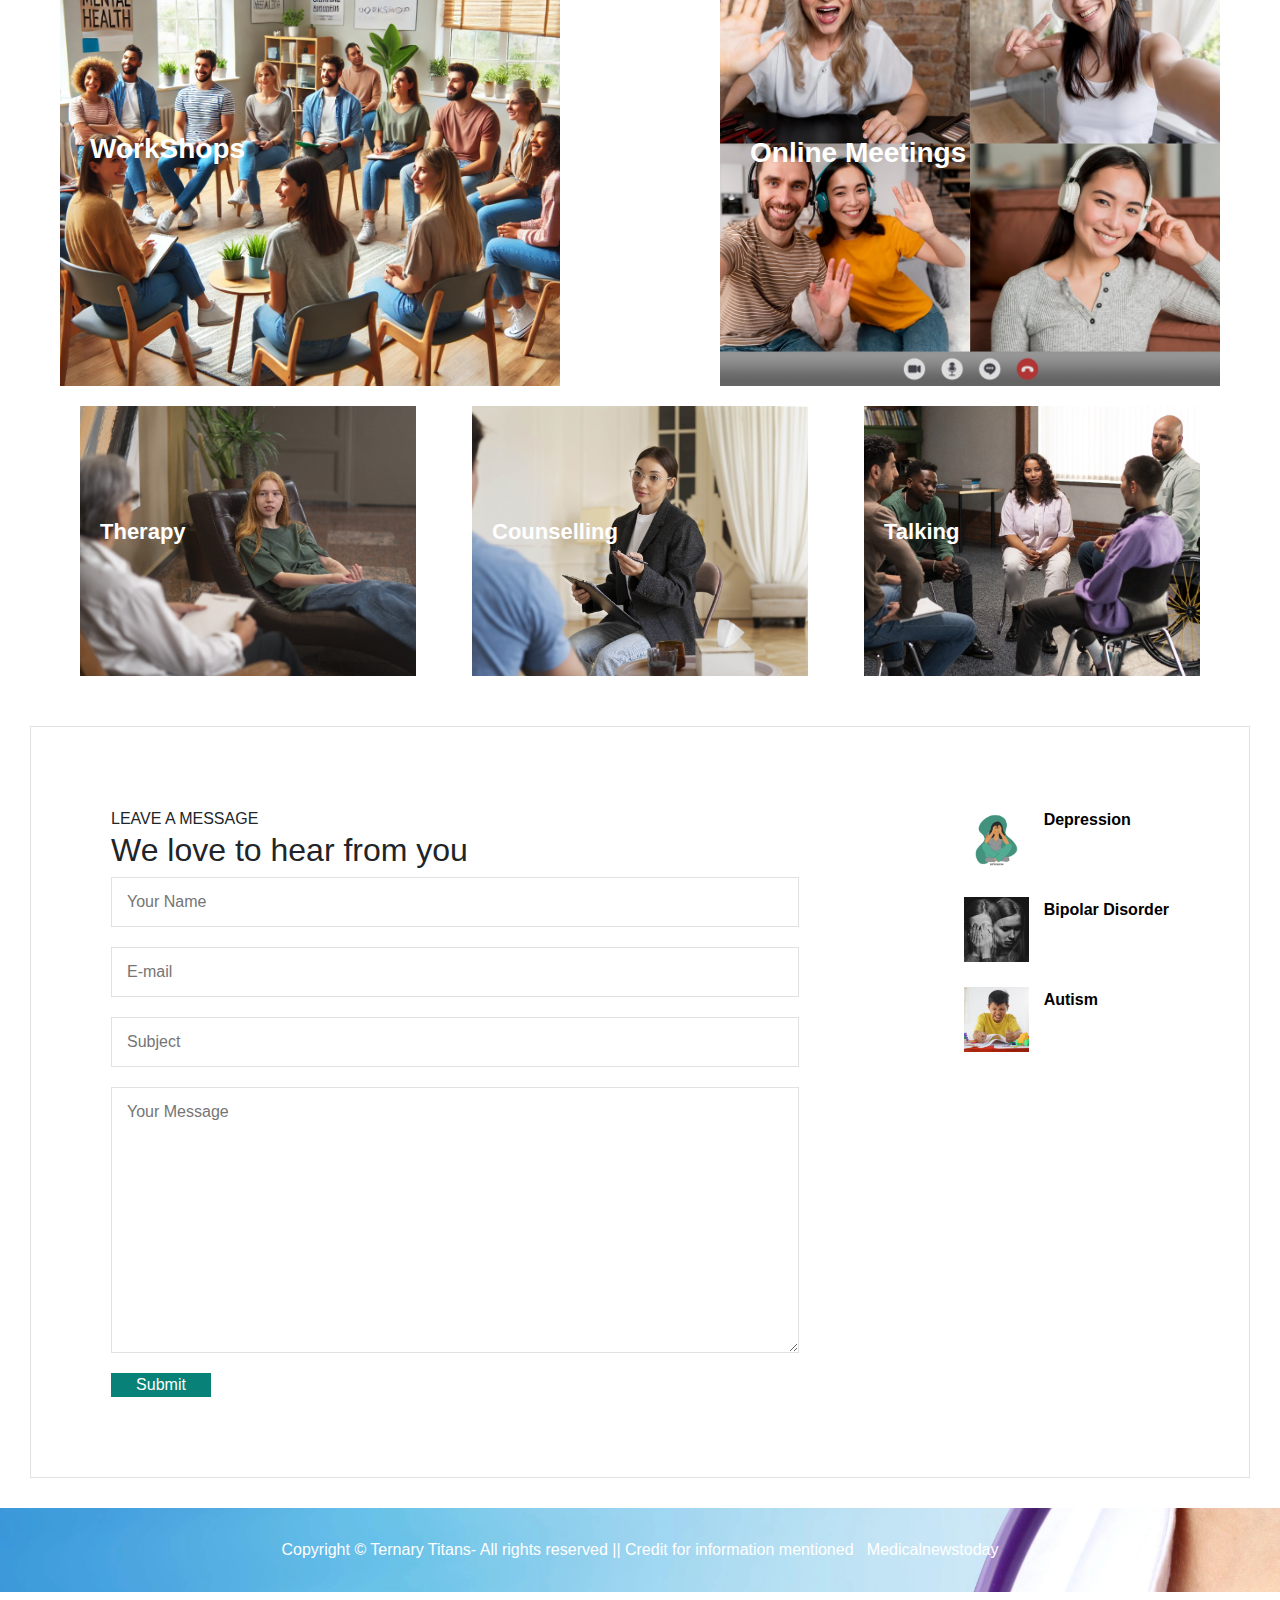
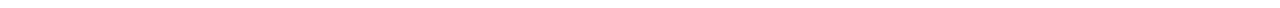
==== commit 2dd670d5: "Update index.html" ====
--- a/index.html
+++ b/index.html
@@ -13,27 +13,6 @@
      integrity="sha384-4LISF5TTJX/fLmGSxO53rV4miRxdg84mZsxmO8Rx5jGtp/LbrixFETvWa5a6sESd" crossorigin="anonymous">
 </head>
 <body>
-    <!-- <nav class="navbar background">
-        <ul class="sidebar">
-            <li onclick=hideSidebar()><a href="#"><svg xmlns="http://www.w3.org/2000/svg" height="26px" viewBox="0 -960 960 960" width="24px" fill="#5f6368"><path d="m256-200-56-56 224-224-224-224 56-56 224 224 224-224 56 56-224 224 224 224-56 56-224-224-224 224Z"/></svg></a></li>
-            <li><a href="index.html">Home</a></li>
-            <li><a href="#">About</a></li>
-            <li><a href="">Test</a></li>
-            <li><a href="bolg.html">Blog</a></li>
-            <li ><a href="mailto: abc@gmail.com">Mail us  </a></li>
-            <li ><a href="https://www.chatbase.co/chatbot-iframe/_RUopbeMwL-iuZXejC-tN" target="_blank">Chatbot</a></li>
-        </ul>
-        <ul>
-           <img class="logo" src="images/logo.jpeg" alt="logo">
-            <li class="hideOnMobile"><a href="index.html">Home</a></li>
-            <li class="hideOnMobile"><a href="#About">About</a></li>
-            <li class="hideOnMobile"><a href="">Test</a></li>
-            <li class="hideOnMobile"><a href="bolg.html">Blog</a></li>
-            <li  class="hideOnMobile"><a href="mailto: abc@gmail.com">Mail us  </a></li>
-            <li  class="hideOnMobile"><a href="https://www.chatbase.co/chatbot-iframe/_RUopbeMwL-iuZXejC-tN" target="_blank">Chatbot</a></li>
-            <li class="menu-button" onclick=showSidebar()><a href="#"><svg xmlns="http://www.w3.org/2000/svg" height="26px" viewBox="0 -960 960 960" width="26px" fill="#5f6368"><path d="M120-240v-80h720v80H120Zm0-200v-80h720v80H120Zm0-200v-80h720v80H120Z"/></svg></a></li>
-        </ul>
-    </nav> -->
     <nav class="navbar background fixed-top">
         <ul class="sidebar">
             <li onclick=hideSidebar()>
@@ -85,7 +64,7 @@
                      feelings, and behaviors. </p>
                 <div class="buttons">
                    
-                    <button class="btn"><a href="awareness.html" target="_blank" >Remedies</a></button>
+                    <button class="btns"><a href="awareness.html" target="_blank" >Awareness</a></button>
                 </div>
             </div>
 
--- a/style.css
+++ b/style.css
@@ -237,7 +237,7 @@
     font-size: 15px; 
     font-weight: bold;
 }
-.btn{
+.btns{
     padding: 8px 20px;
     margin: 7px 3px;
     border: 2px solid;
@@ -249,14 +249,15 @@
     font-family: "Poppins",sans-serif; 
     font-size: 20px;
 }
-.btn:hover{
+.btns:hover{
     background-color: black;
 }
-.btn a:hover{
+.btns a:hover{
     color: #f6f5f4;
+    text-decoration: none;
 } 
 
-.btn a{
+.btns a{
     text-decoration: none;
     /* color: #ddd; */
     color: black;
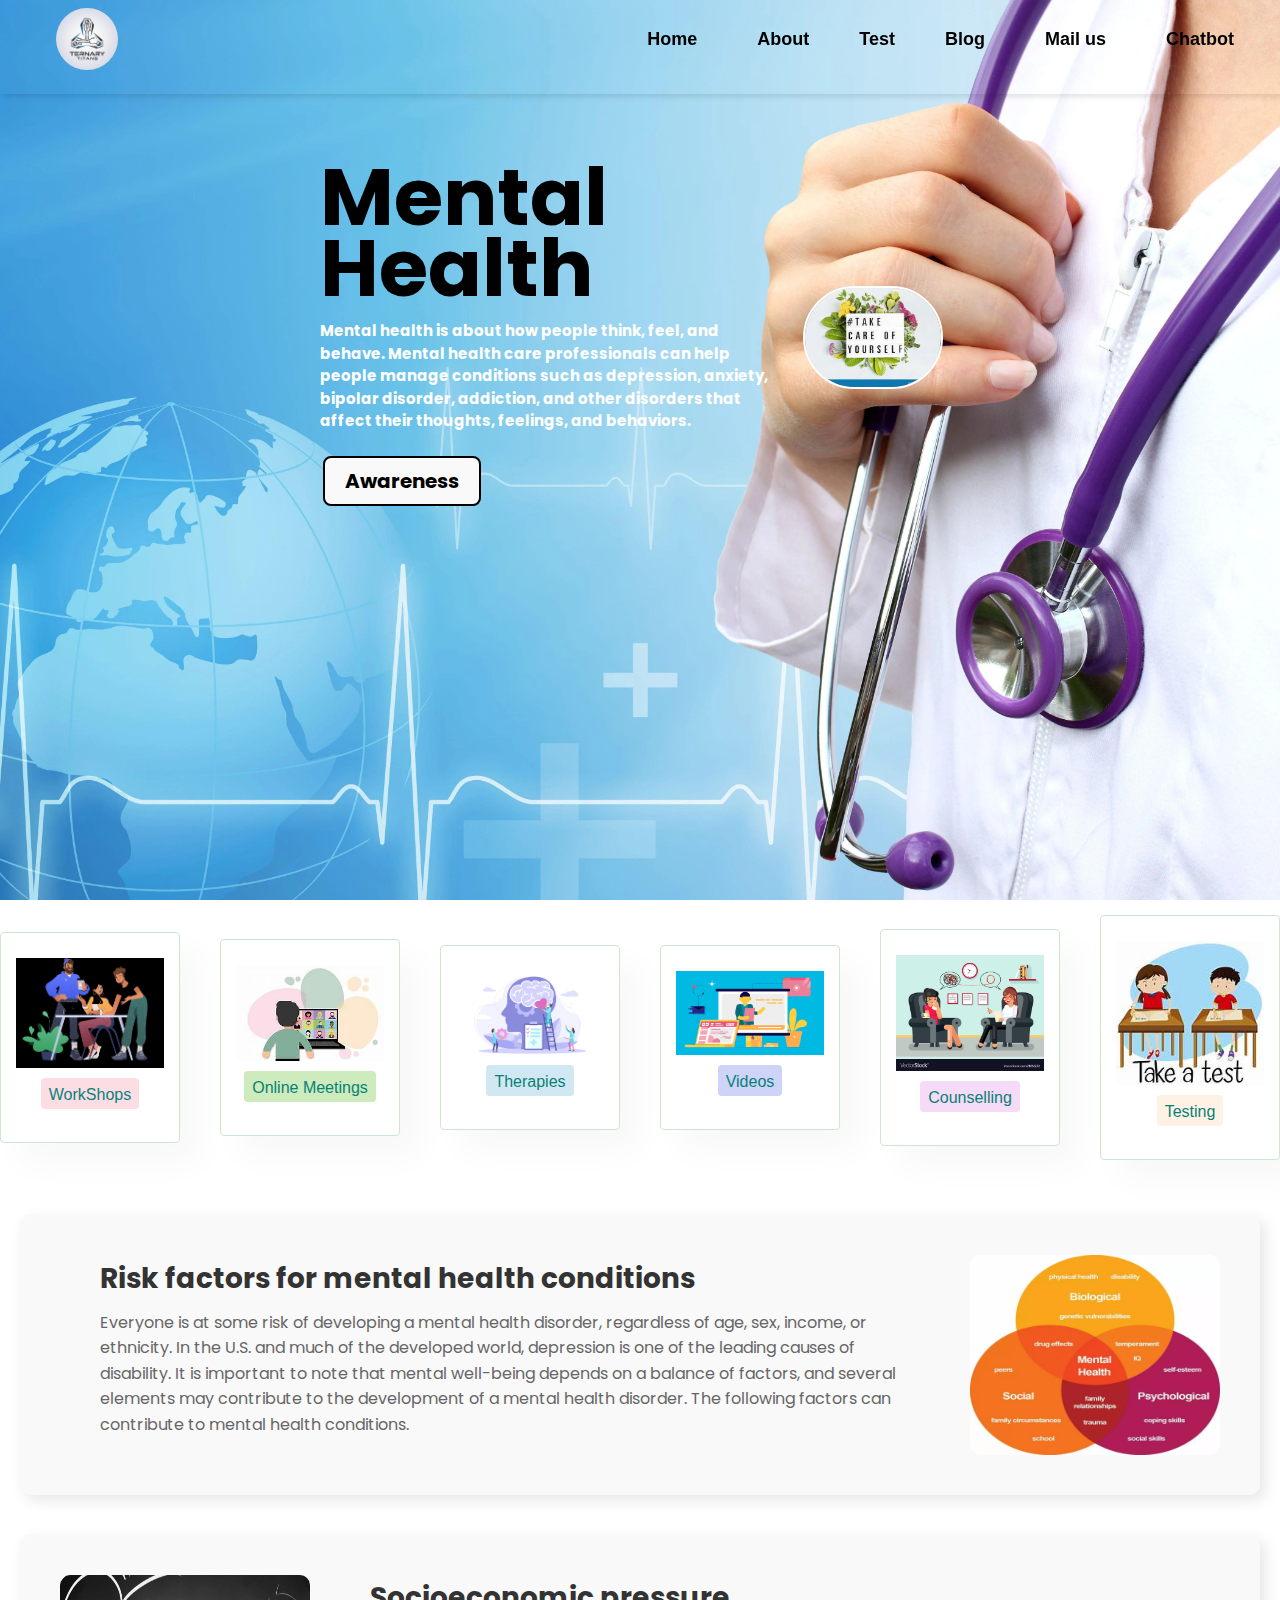
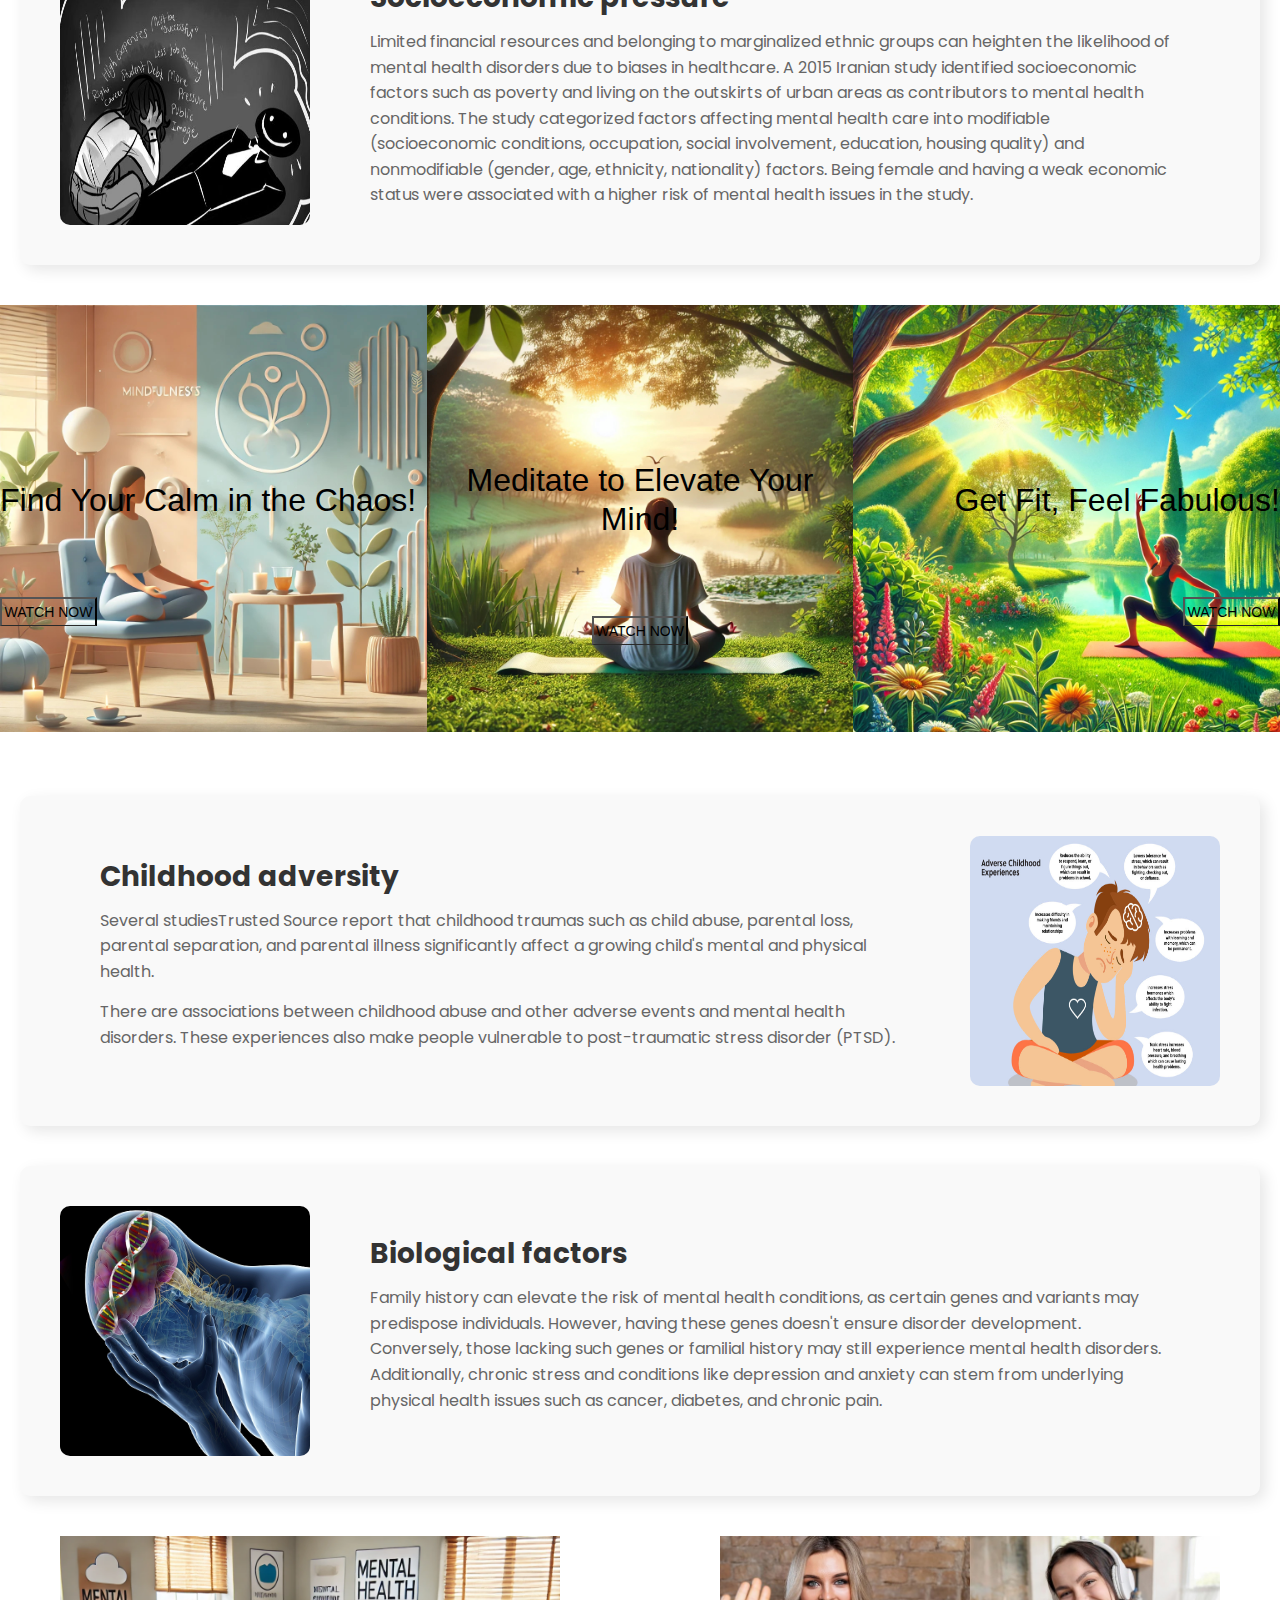
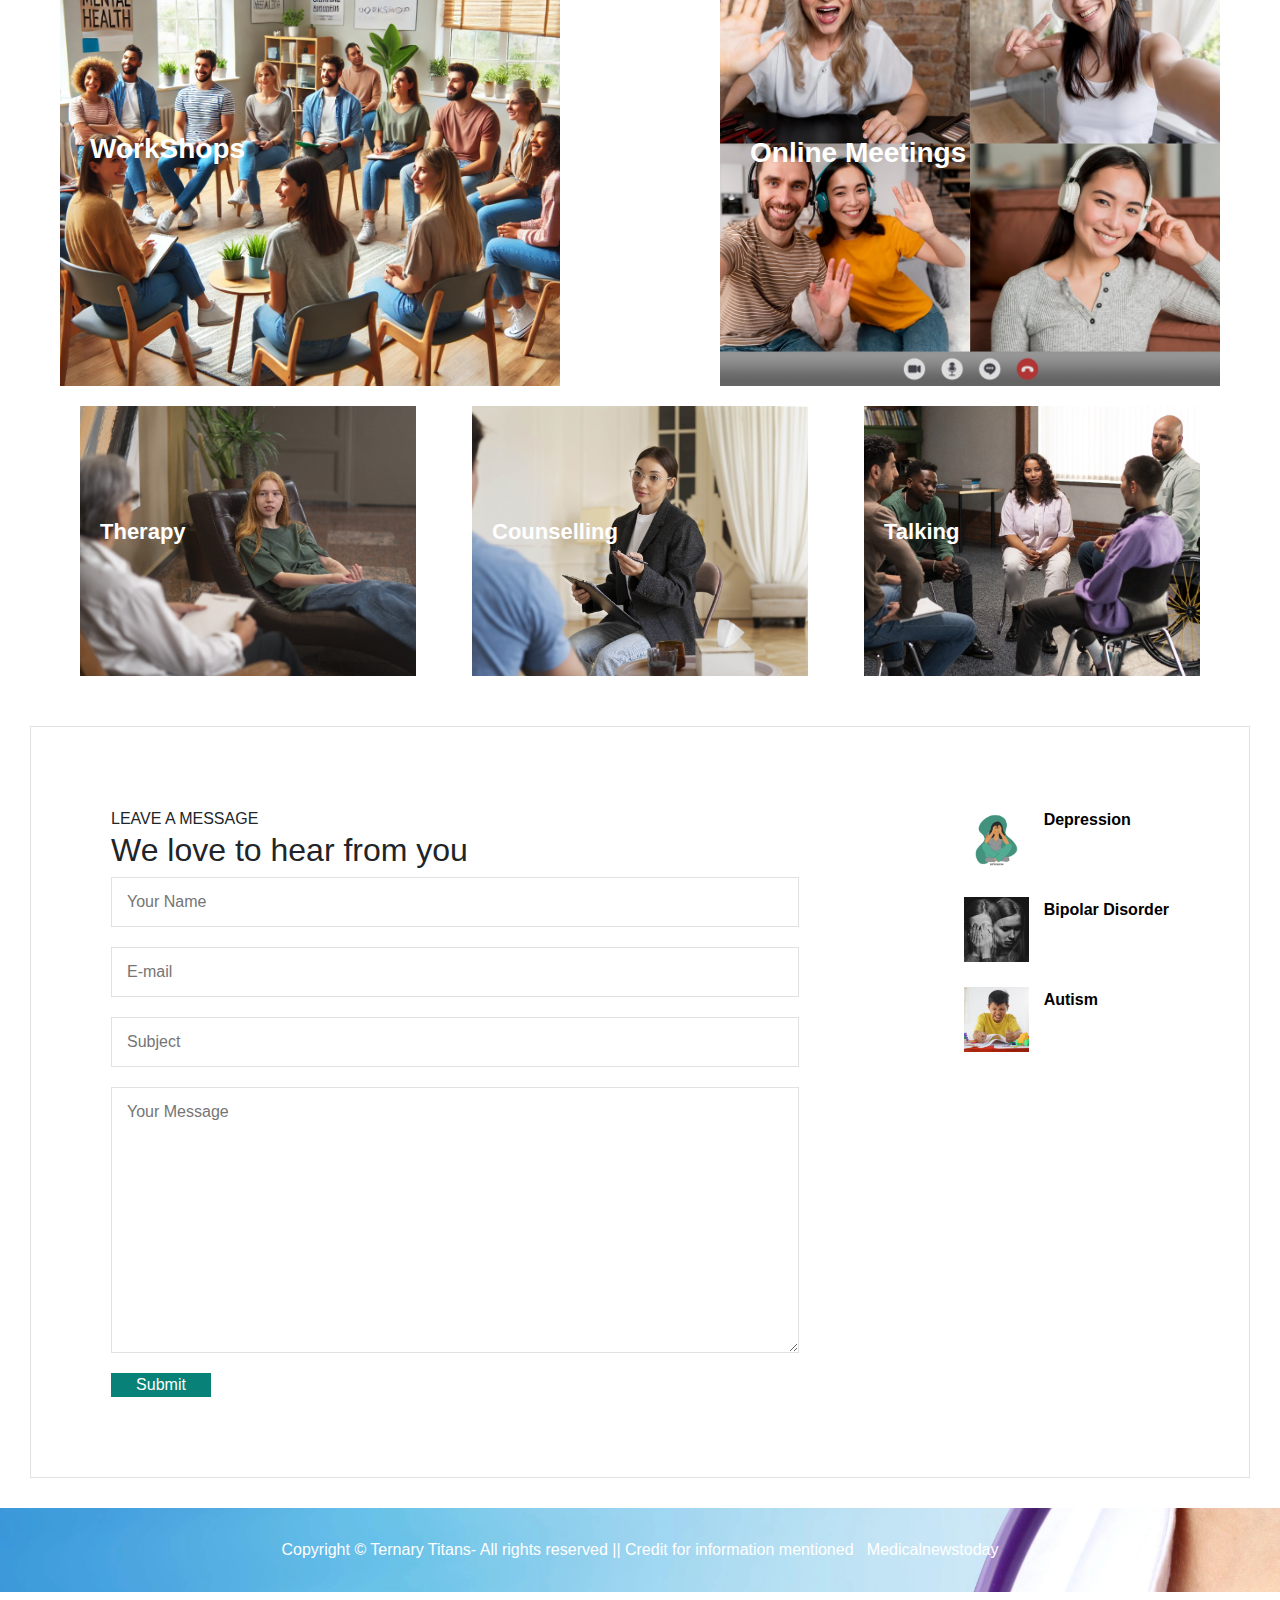
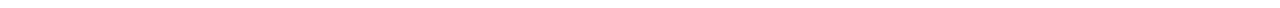
==== commit c27ebfe7: "Update index.html" ====
--- a/index.html
+++ b/index.html
@@ -96,7 +96,7 @@
         </div>
         <div class="fe-box">
             <img src="images/testing.jpeg" alt="testing">
-            <h6>F24/7 Support</h6>
+            <h6>Testing</h6>
         </div>
 
     </section>
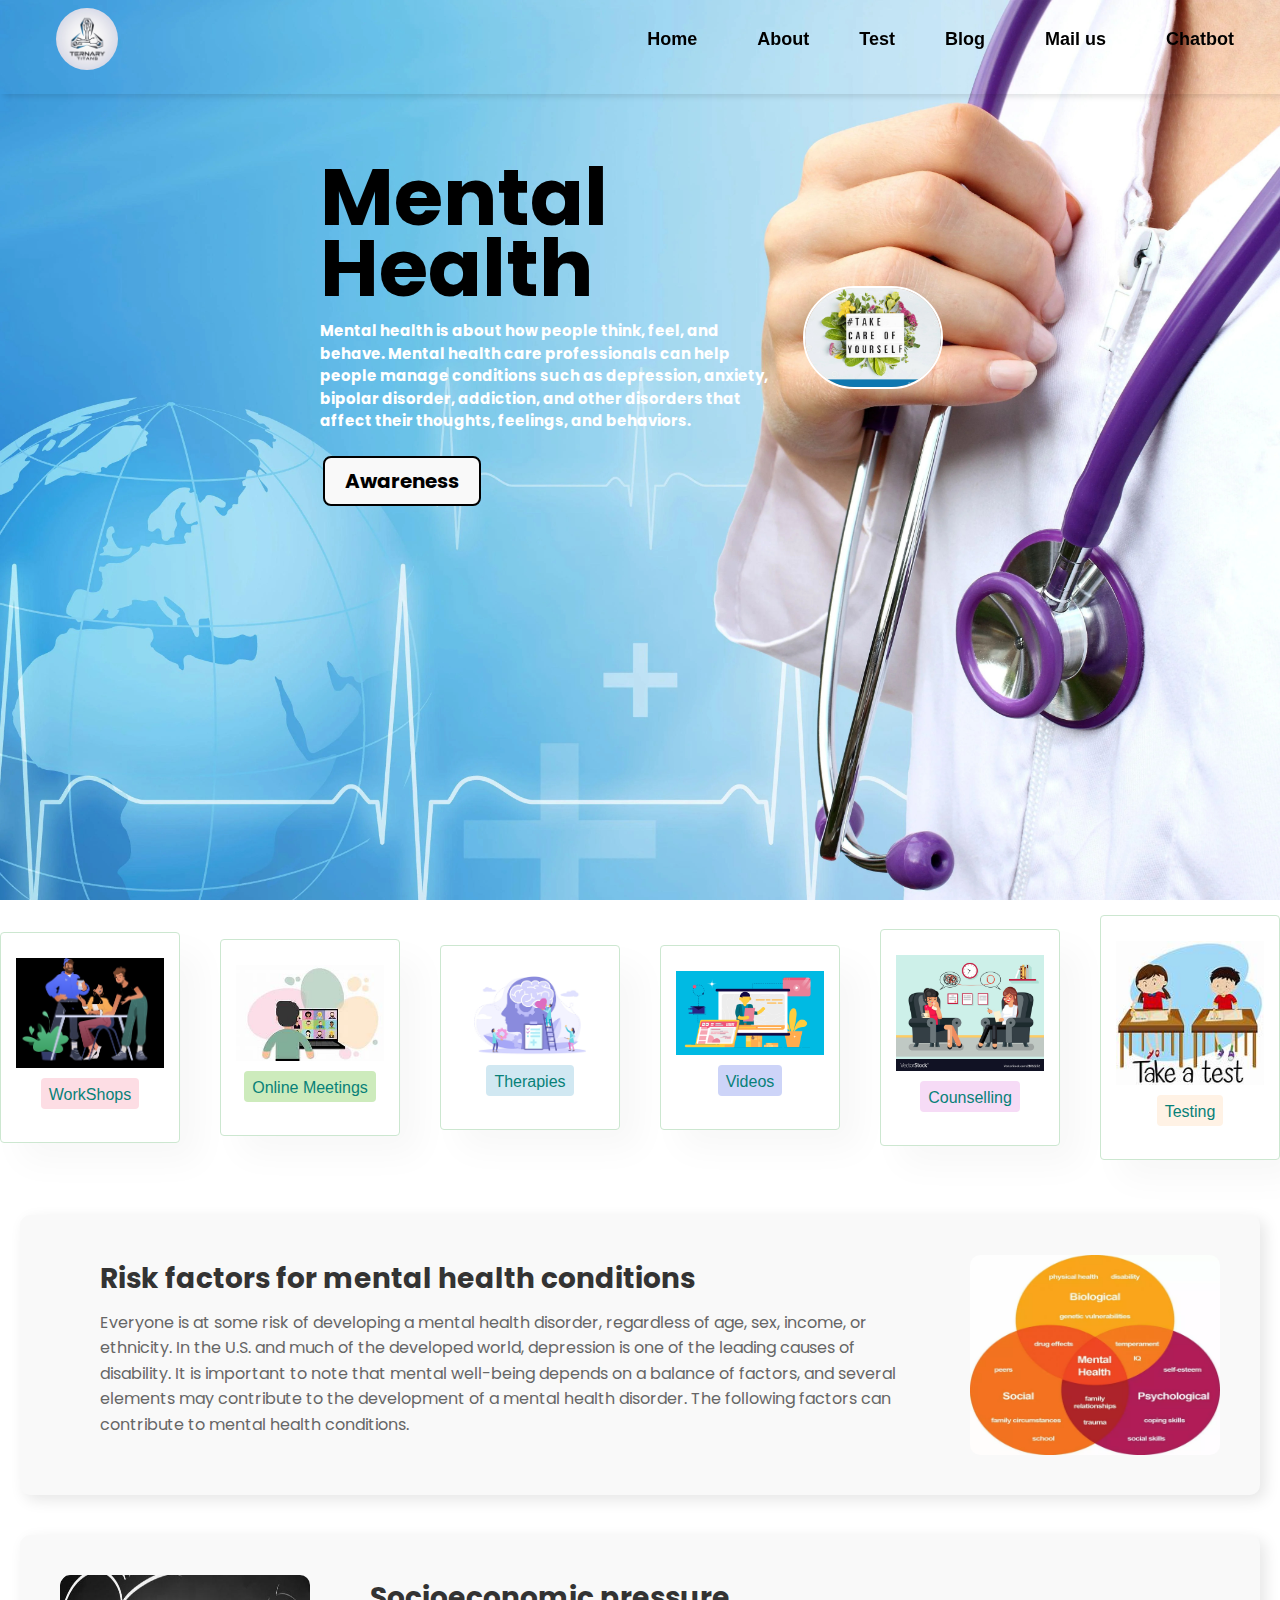
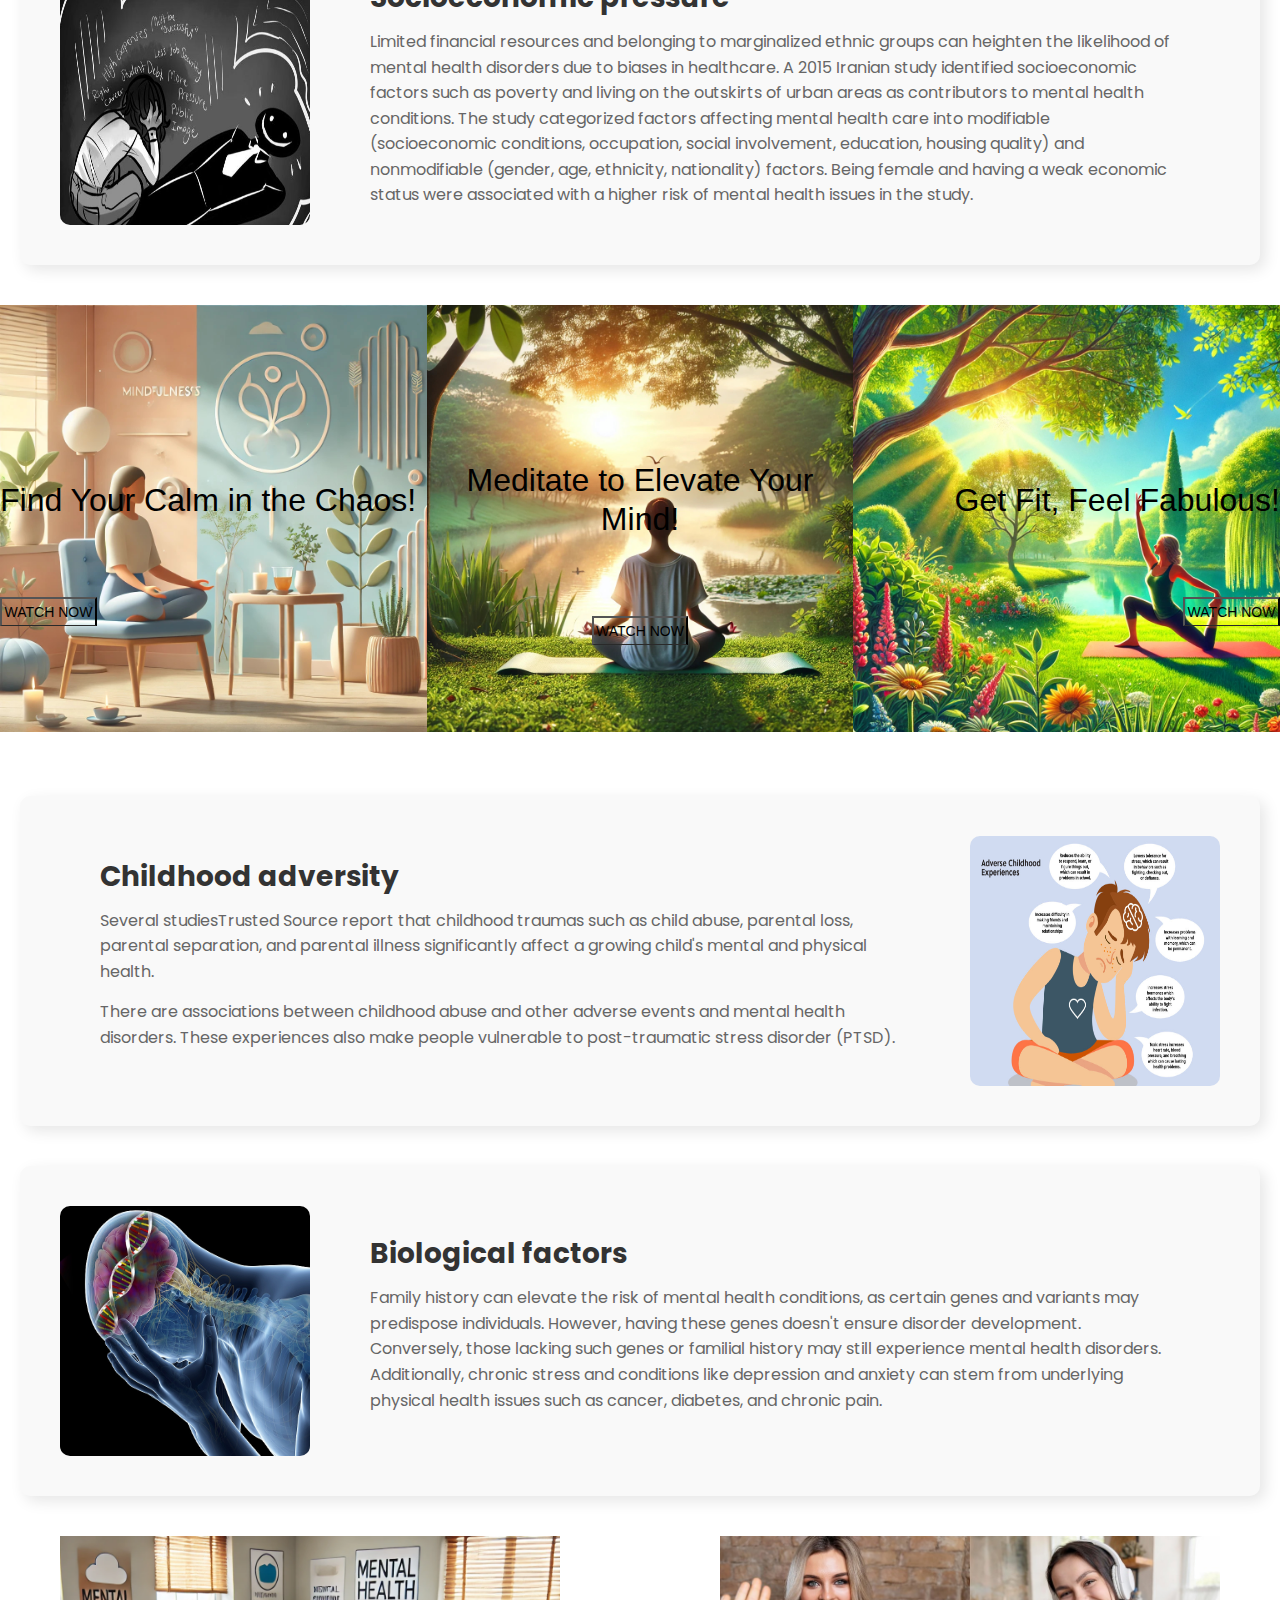
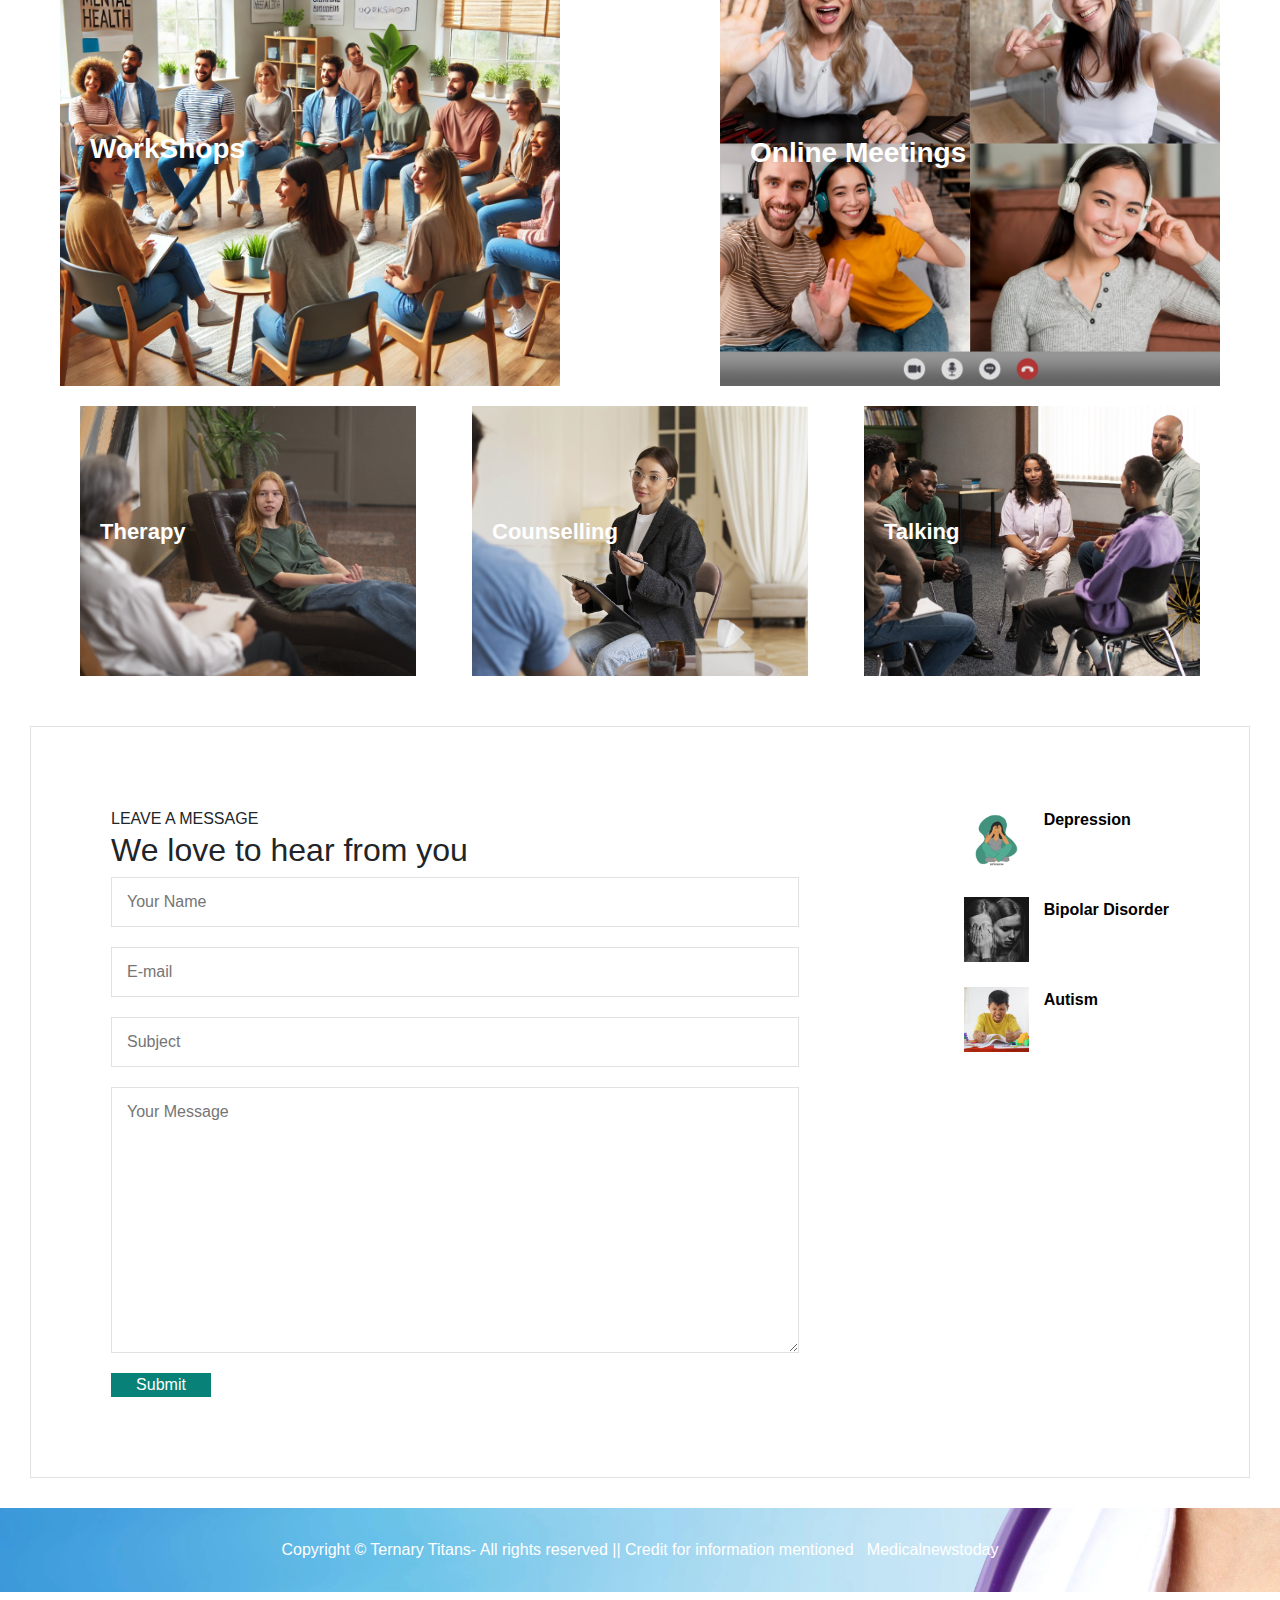
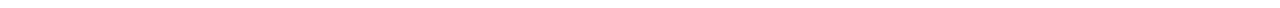
==== commit 1b3f35ab: "Update index.html" ====
--- a/index.html
+++ b/index.html
@@ -141,21 +141,21 @@
             <img class="img-fluid" src="images/manage stress.jpg" alt="">
             <div class="details">
               <h2>Find Your Calm in the Chaos!</h2>
-              <button class="text-uppercase"><a href="https://youtu.be/uDuPL6wfWvQ?si=vHTYbz6WecCUiUJJ" target="_blank">Watch now</a></button>
+              <button class="text-uppercase"><a href="https://youtu.be/o18I23HCQtE?si=DFOHvB4VDRII1IsX" target="_blank">Watch now</a></button>
             </div>
           </div>
           <div class="one col-lg-4 col-md-12 col-12 p-0">
             <img class="img-fluid" src="images/meditation.jpg" alt="">
             <div class="details">
               <h2>Meditate to Elevate Your Mind!</h2>
-              <button class="text-uppercase"><a href="https://youtu.be/cbKkB3POqaY?si=STC4445yR1fGW0yU" target="_blank">Watch now</a></button>
+              <button class="text-uppercase"><a href="https://youtu.be/uDuPL6wfWvQ?si=vHTYbz6WecCUiUJJ" target="_blank">Watch now</a></button>
             </div>
           </div>
           <div class="one col-lg-4 col-md-12 col-12 p-0">
             <img class="img-fluid" src="images/Exercise.jpg" alt="">
             <div class="details">
               <h2>Get Fit, Feel Fabulous!</h2>
-              <button class="text-uppercase"><a href="https://youtu.be/o18I23HCQtE?si=DFOHvB4VDRII1IsX" target="_blank">Watch now</a></button>
+              <button class="text-uppercase"><a href="https://youtu.be/cbKkB3POqaY?si=tAgN0ChL81qJJOQw" target="_blank">Watch now</a></button>
             </div>
           </div>
         </div>
